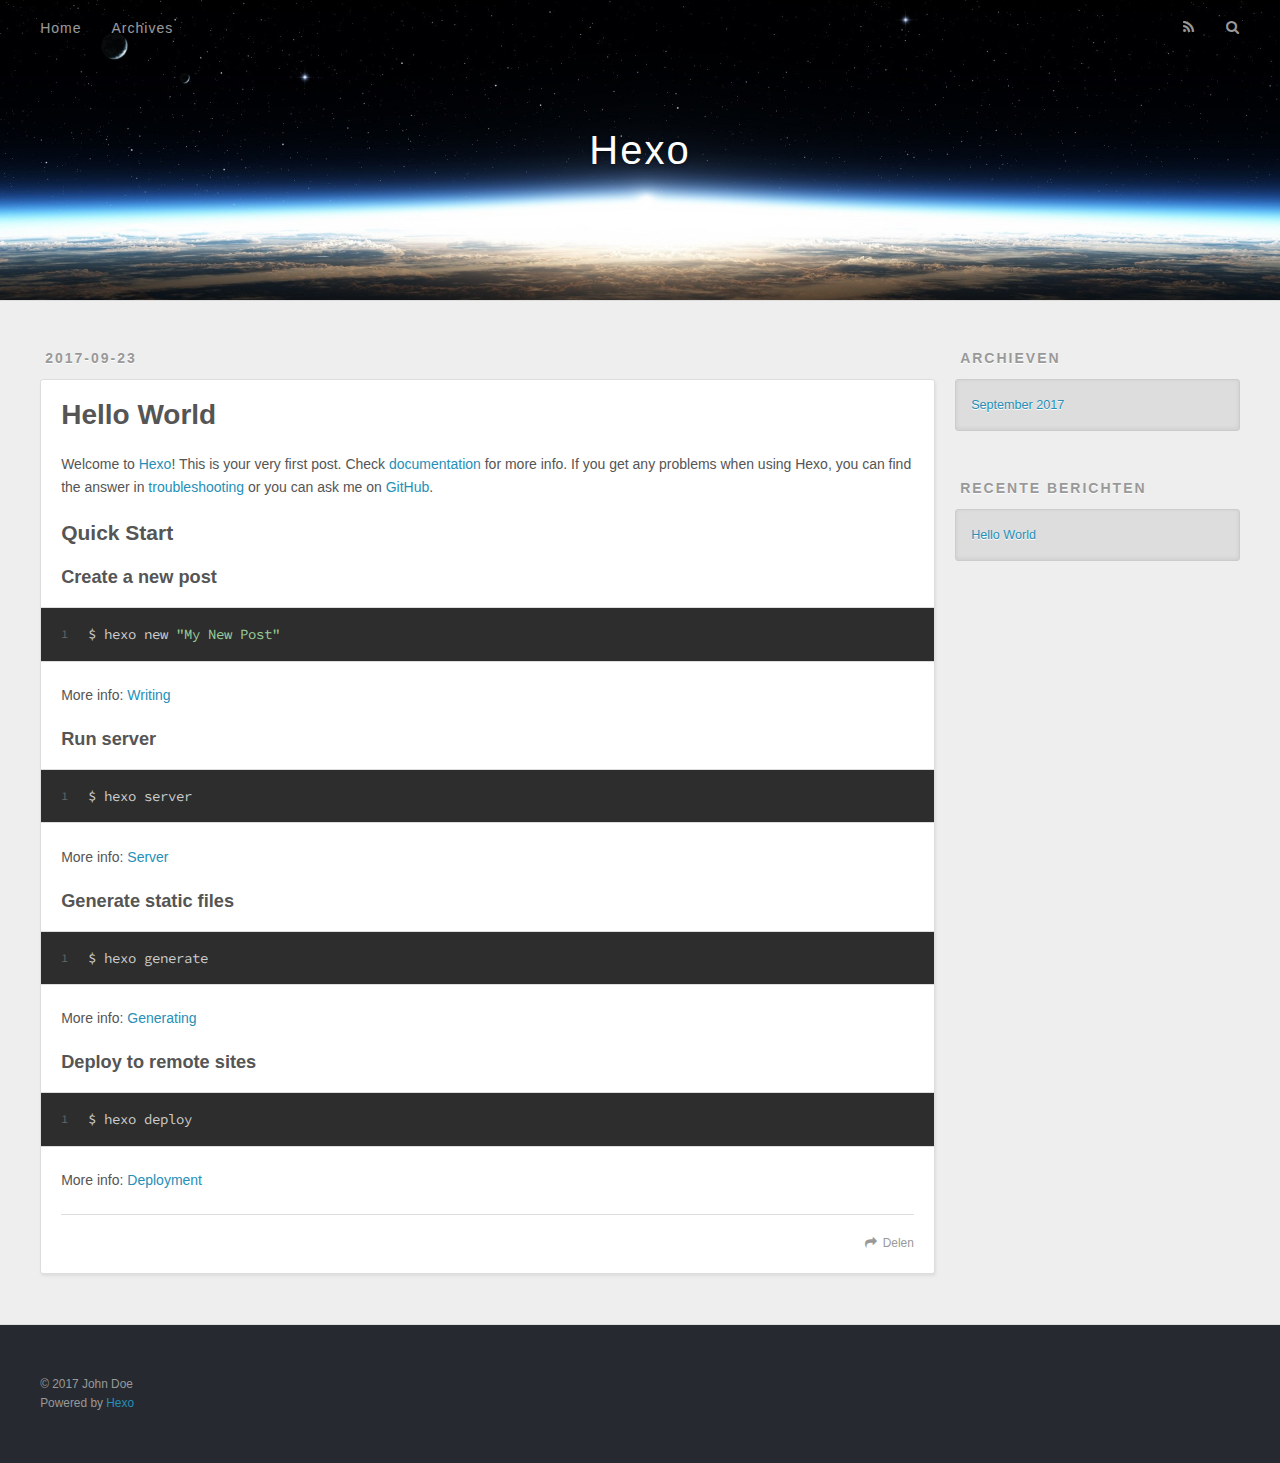
==== index.html @ 685e12c6 "Site updated: 2017-09-23 23:06:30" ====
<!DOCTYPE html>
<html>
<head>
  <meta charset="utf-8">
  
  <title>Hexo</title>
  <meta name="viewport" content="width=device-width, initial-scale=1, maximum-scale=1">
  <meta property="og:type" content="website">
<meta property="og:title" content="Hexo">
<meta property="og:url" content="http://yoursite.com/index.html">
<meta property="og:site_name" content="Hexo">
<meta name="twitter:card" content="summary">
<meta name="twitter:title" content="Hexo">
  
    <link rel="alternate" href="/atom.xml" title="Hexo" type="application/atom+xml">
  
  
    <link rel="icon" href="/favicon.png">
  
  
    <link href="//fonts.googleapis.com/css?family=Source+Code+Pro" rel="stylesheet" type="text/css">
  
  <link rel="stylesheet" href="/css/style.css">
  

</head>

<body>
  <div id="container">
    <div id="wrap">
      <header id="header">
  <div id="banner"></div>
  <div id="header-outer" class="outer">
    <div id="header-title" class="inner">
      <h1 id="logo-wrap">
        <a href="/" id="logo">Hexo</a>
      </h1>
      
    </div>
    <div id="header-inner" class="inner">
      <nav id="main-nav">
        <a id="main-nav-toggle" class="nav-icon"></a>
        
          <a class="main-nav-link" href="/">Home</a>
        
          <a class="main-nav-link" href="/archives">Archives</a>
        
      </nav>
      <nav id="sub-nav">
        
          <a id="nav-rss-link" class="nav-icon" href="/atom.xml" title="RSS Feed"></a>
        
        <a id="nav-search-btn" class="nav-icon" title="Zoeken"></a>
      </nav>
      <div id="search-form-wrap">
        <form action="//google.com/search" method="get" accept-charset="UTF-8" class="search-form"><input type="search" name="q" class="search-form-input" placeholder="Search"><button type="submit" class="search-form-submit">&#xF002;</button><input type="hidden" name="sitesearch" value="http://yoursite.com"></form>
      </div>
    </div>
  </div>
</header>
      <div class="outer">
        <section id="main">
  
    <article id="post-hello-world" class="article article-type-post" itemscope itemprop="blogPost">
  <div class="article-meta">
    <a href="/2017/09/23/hello-world/" class="article-date">
  <time datetime="2017-09-23T14:51:41.169Z" itemprop="datePublished">2017-09-23</time>
</a>
    
  </div>
  <div class="article-inner">
    
    
      <header class="article-header">
        
  
    <h1 itemprop="name">
      <a class="article-title" href="/2017/09/23/hello-world/">Hello World</a>
    </h1>
  

      </header>
    
    <div class="article-entry" itemprop="articleBody">
      
        <p>Welcome to <a href="https://hexo.io/" target="_blank" rel="external">Hexo</a>! This is your very first post. Check <a href="https://hexo.io/docs/" target="_blank" rel="external">documentation</a> for more info. If you get any problems when using Hexo, you can find the answer in <a href="https://hexo.io/docs/troubleshooting.html" target="_blank" rel="external">troubleshooting</a> or you can ask me on <a href="https://github.com/hexojs/hexo/issues" target="_blank" rel="external">GitHub</a>.</p>
<h2 id="Quick-Start"><a href="#Quick-Start" class="headerlink" title="Quick Start"></a>Quick Start</h2><h3 id="Create-a-new-post"><a href="#Create-a-new-post" class="headerlink" title="Create a new post"></a>Create a new post</h3><figure class="highlight bash"><table><tr><td class="gutter"><pre><div class="line">1</div></pre></td><td class="code"><pre><div class="line">$ hexo new <span class="string">"My New Post"</span></div></pre></td></tr></table></figure>
<p>More info: <a href="https://hexo.io/docs/writing.html" target="_blank" rel="external">Writing</a></p>
<h3 id="Run-server"><a href="#Run-server" class="headerlink" title="Run server"></a>Run server</h3><figure class="highlight bash"><table><tr><td class="gutter"><pre><div class="line">1</div></pre></td><td class="code"><pre><div class="line">$ hexo server</div></pre></td></tr></table></figure>
<p>More info: <a href="https://hexo.io/docs/server.html" target="_blank" rel="external">Server</a></p>
<h3 id="Generate-static-files"><a href="#Generate-static-files" class="headerlink" title="Generate static files"></a>Generate static files</h3><figure class="highlight bash"><table><tr><td class="gutter"><pre><div class="line">1</div></pre></td><td class="code"><pre><div class="line">$ hexo generate</div></pre></td></tr></table></figure>
<p>More info: <a href="https://hexo.io/docs/generating.html" target="_blank" rel="external">Generating</a></p>
<h3 id="Deploy-to-remote-sites"><a href="#Deploy-to-remote-sites" class="headerlink" title="Deploy to remote sites"></a>Deploy to remote sites</h3><figure class="highlight bash"><table><tr><td class="gutter"><pre><div class="line">1</div></pre></td><td class="code"><pre><div class="line">$ hexo deploy</div></pre></td></tr></table></figure>
<p>More info: <a href="https://hexo.io/docs/deployment.html" target="_blank" rel="external">Deployment</a></p>

      
    </div>
    <footer class="article-footer">
      <a data-url="http://yoursite.com/2017/09/23/hello-world/" data-id="cj7xfrw6p0000xcul0gutbur2" class="article-share-link">Delen</a>
      
      
    </footer>
  </div>
  
</article>


  

</section>
        
          <aside id="sidebar">
  
    

  
    

  
    
  
    
  <div class="widget-wrap">
    <h3 class="widget-title">Archieven</h3>
    <div class="widget">
      <ul class="archive-list"><li class="archive-list-item"><a class="archive-list-link" href="/archives/2017/09/">September 2017</a></li></ul>
    </div>
  </div>


  
    
  <div class="widget-wrap">
    <h3 class="widget-title">Recente berichten</h3>
    <div class="widget">
      <ul>
        
          <li>
            <a href="/2017/09/23/hello-world/">Hello World</a>
          </li>
        
      </ul>
    </div>
  </div>

  
</aside>
        
      </div>
      <footer id="footer">
  
  <div class="outer">
    <div id="footer-info" class="inner">
      &copy; 2017 John Doe<br>
      Powered by <a href="http://hexo.io/" target="_blank">Hexo</a>
    </div>
  </div>
</footer>
    </div>
    <nav id="mobile-nav">
  
    <a href="/" class="mobile-nav-link">Home</a>
  
    <a href="/archives" class="mobile-nav-link">Archives</a>
  
</nav>
    

<script src="//ajax.googleapis.com/ajax/libs/jquery/2.0.3/jquery.min.js"></script>


  <link rel="stylesheet" href="/fancybox/jquery.fancybox.css">
  <script src="/fancybox/jquery.fancybox.pack.js"></script>


<script src="/js/script.js"></script>

  </div>
</body>
</html>
---- css/style.css ----
body {
  width: 100%;
}
body:before,
body:after {
  content: "";
  display: table;
}
body:after {
  clear: both;
}
html,
body,
div,
span,
applet,
object,
iframe,
h1,
h2,
h3,
h4,
h5,
h6,
p,
blockquote,
pre,
a,
abbr,
acronym,
address,
big,
cite,
code,
del,
dfn,
em,
img,
ins,
kbd,
q,
s,
samp,
small,
strike,
strong,
sub,
sup,
tt,
var,
dl,
dt,
dd,
ol,
ul,
li,
fieldset,
form,
label,
legend,
table,
caption,
tbody,
tfoot,
thead,
tr,
th,
td {
  margin: 0;
  padding: 0;
  border: 0;
  outline: 0;
  font-weight: inherit;
  font-style: inherit;
  font-family: inherit;
  font-size: 100%;
  vertical-align: baseline;
}
body {
  line-height: 1;
  color: #000;
  background: #fff;
}
ol,
ul {
  list-style: none;
}
table {
  border-collapse: separate;
  border-spacing: 0;
  vertical-align: middle;
}
caption,
th,
td {
  text-align: left;
  font-weight: normal;
  vertical-align: middle;
}
a img {
  border: none;
}
input,
button {
  margin: 0;
  padding: 0;
}
input::-moz-focus-inner,
button::-moz-focus-inner {
  border: 0;
  padding: 0;
}
@font-face {
  font-family: FontAwesome;
  font-style: normal;
  font-weight: normal;
  src: url("fonts/fontawesome-webfont.eot?v=#4.0.3");
  src: url("fonts/fontawesome-webfont.eot?#iefix&v=#4.0.3") format("embedded-opentype"), url("fonts/fontawesome-webfont.woff?v=#4.0.3") format("woff"), url("fonts/fontawesome-webfont.ttf?v=#4.0.3") format("truetype"), url("fonts/fontawesome-webfont.svg#fontawesomeregular?v=#4.0.3") format("svg");
}
html,
body,
#container {
  height: 100%;
}
body {
  background: #eee;
  font: 14px "Helvetica Neue", Helvetica, Arial, sans-serif;
  -webkit-text-size-adjust: 100%;
}
.outer {
  max-width: 1220px;
  margin: 0 auto;
  padding: 0 20px;
}
.outer:before,
.outer:after {
  content: "";
  display: table;
}
.outer:after {
  clear: both;
}
.inner {
  display: inline;
  float: left;
  width: 98.33333333333333%;
  margin: 0 0.833333333333333%;
}
.left,
.alignleft {
  float: left;
}
.right,
.alignright {
  float: right;
}
.clear {
  clear: both;
}
#container {
  position: relative;
}
.mobile-nav-on {
  overflow: hidden;
}
#wrap {
  height: 100%;
  width: 100%;
  position: absolute;
  top: 0;
  left: 0;
  -webkit-transition: 0.2s ease-out;
  -moz-transition: 0.2s ease-out;
  -ms-transition: 0.2s ease-out;
  transition: 0.2s ease-out;
  z-index: 1;
  background: #eee;
}
.mobile-nav-on #wrap {
  left: 280px;
}
@media screen and (min-width: 768px) {
  #main {
    display: inline;
    float: left;
    width: 73.33333333333333%;
    margin: 0 0.833333333333333%;
  }
}
.article-date,
.article-category-link,
.archive-year,
.widget-title {
  text-decoration: none;
  text-transform: uppercase;
  letter-spacing: 2px;
  color: #999;
  margin-bottom: 1em;
  margin-left: 5px;
  line-height: 1em;
  text-shadow: 0 1px #fff;
  font-weight: bold;
}
.article-inner,
.archive-article-inner {
  background: #fff;
  -webkit-box-shadow: 1px 2px 3px #ddd;
  box-shadow: 1px 2px 3px #ddd;
  border: 1px solid #ddd;
  border-radius: 3px;
}
.article-entry h1,
.widget h1 {
  font-size: 2em;
}
.article-entry h2,
.widget h2 {
  font-size: 1.5em;
}
.article-entry h3,
.widget h3 {
  font-size: 1.3em;
}
.article-entry h4,
.widget h4 {
  font-size: 1.2em;
}
.article-entry h5,
.widget h5 {
  font-size: 1em;
}
.article-entry h6,
.widget h6 {
  font-size: 1em;
  color: #999;
}
.article-entry hr,
.widget hr {
  border: 1px dashed #ddd;
}
.article-entry strong,
.widget strong {
  font-weight: bold;
}
.article-entry em,
.widget em,
.article-entry cite,
.widget cite {
  font-style: italic;
}
.article-entry sup,
.widget sup,
.article-entry sub,
.widget sub {
  font-size: 0.75em;
  line-height: 0;
  position: relative;
  vertical-align: baseline;
}
.article-entry sup,
.widget sup {
  top: -0.5em;
}
.article-entry sub,
.widget sub {
  bottom: -0.2em;
}
.article-entry small,
.widget small {
  font-size: 0.85em;
}
.article-entry acronym,
.widget acronym,
.article-entry abbr,
.widget abbr {
  border-bottom: 1px dotted;
}
.article-entry ul,
.widget ul,
.article-entry ol,
.widget ol,
.article-entry dl,
.widget dl {
  margin: 0 20px;
  line-height: 1.6em;
}
.article-entry ul ul,
.widget ul ul,
.article-entry ol ul,
.widget ol ul,
.article-entry ul ol,
.widget ul ol,
.article-entry ol ol,
.widget ol ol {
  margin-top: 0;
  margin-bottom: 0;
}
.article-entry ul,
.widget ul {
  list-style: disc;
}
.article-entry ol,
.widget ol {
  list-style: decimal;
}
.article-entry dt,
.widget dt {
  font-weight: bold;
}
#header {
  height: 300px;
  position: relative;
  border-bottom: 1px solid #ddd;
}
#header:before,
#header:after {
  content: "";
  position: absolute;
  left: 0;
  right: 0;
  height: 40px;
}
#header:before {
  top: 0;
  background: -webkit-linear-gradient(rgba(0,0,0,0.2), transparent);
  background: -moz-linear-gradient(rgba(0,0,0,0.2), transparent);
  background: -ms-linear-gradient(rgba(0,0,0,0.2), transparent);
  background: linear-gradient(rgba(0,0,0,0.2), transparent);
}
#header:after {
  bottom: 0;
  background: -webkit-linear-gradient(transparent, rgba(0,0,0,0.2));
  background: -moz-linear-gradient(transparent, rgba(0,0,0,0.2));
  background: -ms-linear-gradient(transparent, rgba(0,0,0,0.2));
  background: linear-gradient(transparent, rgba(0,0,0,0.2));
}
#header-outer {
  height: 100%;
  position: relative;
}
#header-inner {
  position: relative;
  overflow: hidden;
}
#banner {
  position: absolute;
  top: 0;
  left: 0;
  width: 100%;
  height: 100%;
  background: url("images/banner.jpg") center #000;
  -webkit-background-size: cover;
  -moz-background-size: cover;
  background-size: cover;
  z-index: -1;
}
#header-title {
  text-align: center;
  height: 40px;
  position: absolute;
  top: 50%;
  left: 0;
  margin-top: -20px;
}
#logo,
#subtitle {
  text-decoration: none;
  color: #fff;
  font-weight: 300;
  text-shadow: 0 1px 4px rgba(0,0,0,0.3);
}
#logo {
  font-size: 40px;
  line-height: 40px;
  letter-spacing: 2px;
}
#subtitle {
  font-size: 16px;
  line-height: 16px;
  letter-spacing: 1px;
}
#subtitle-wrap {
  margin-top: 16px;
}
#main-nav {
  float: left;
  margin-left: -15px;
}
.nav-icon,
.main-nav-link {
  float: left;
  color: #fff;
  opacity: 0.6;
  text-decoration: none;
  text-shadow: 0 1px rgba(0,0,0,0.2);
  -webkit-transition: opacity 0.2s;
  -moz-transition: opacity 0.2s;
  -ms-transition: opacity 0.2s;
  transition: opacity 0.2s;
  display: block;
  padding: 20px 15px;
}
.nav-icon:hover,
.main-nav-link:hover {
  opacity: 1;
}
.nav-icon {
  font-family: FontAwesome;
  text-align: center;
  font-size: 14px;
  width: 14px;
  height: 14px;
  padding: 20px 15px;
  position: relative;
  cursor: pointer;
}
.main-nav-link {
  font-weight: 300;
  letter-spacing: 1px;
}
@media screen and (max-width: 479px) {
  .main-nav-link {
    display: none;
  }
}
#main-nav-toggle {
  display: none;
}
#main-nav-toggle:before {
  content: "\f0c9";
}
@media screen and (max-width: 479px) {
  #main-nav-toggle {
    display: block;
  }
}
#sub-nav {
  float: right;
  margin-right: -15px;
}
#nav-rss-link:before {
  content: "\f09e";
}
#nav-search-btn:before {
  content: "\f002";
}
#search-form-wrap {
  position: absolute;
  top: 15px;
  width: 150px;
  height: 30px;
  right: -150px;
  opacity: 0;
  -webkit-transition: 0.2s ease-out;
  -moz-transition: 0.2s ease-out;
  -ms-transition: 0.2s ease-out;
  transition: 0.2s ease-out;
}
#search-form-wrap.on {
  opacity: 1;
  right: 0;
}
@media screen and (max-width: 479px) {
  #search-form-wrap {
    width: 100%;
    right: -100%;
  }
}
.search-form {
  position: absolute;
  top: 0;
  left: 0;
  right: 0;
  background: #fff;
  padding: 5px 15px;
  border-radius: 15px;
  -webkit-box-shadow: 0 0 10px rgba(0,0,0,0.3);
  box-shadow: 0 0 10px rgba(0,0,0,0.3);
}
.search-form-input {
  border: none;
  background: none;
  color: #555;
  width: 100%;
  font: 13px "Helvetica Neue", Helvetica, Arial, sans-serif;
  outline: none;
}
.search-form-input::-webkit-search-results-decoration,
.search-form-input::-webkit-search-cancel-button {
  -webkit-appearance: none;
}
.search-form-submit {
  position: absolute;
  top: 50%;
  right: 10px;
  margin-top: -7px;
  font: 13px FontAwesome;
  border: none;
  background: none;
  color: #bbb;
  cursor: pointer;
}
.search-form-submit:hover,
.search-form-submit:focus {
  color: #777;
}
.article {
  margin: 50px 0;
}
.article-inner {
  overflow: hidden;
}
.article-meta:before,
.article-meta:after {
  content: "";
  display: table;
}
.article-meta:after {
  clear: both;
}
.article-date {
  float: left;
}
.article-category {
  float: left;
  line-height: 1em;
  color: #ccc;
  text-shadow: 0 1px #fff;
  margin-left: 8px;
}
.article-category:before {
  content: "\2022";
}
.article-category-link {
  margin: 0 12px 1em;
}
.article-header {
  padding: 20px 20px 0;
}
.article-title {
  text-decoration: none;
  font-size: 2em;
  font-weight: bold;
  color: #555;
  line-height: 1.1em;
  -webkit-transition: color 0.2s;
  -moz-transition: color 0.2s;
  -ms-transition: color 0.2s;
  transition: color 0.2s;
}
a.article-title:hover {
  color: #258fb8;
}
.article-entry {
  color: #555;
  padding: 0 20px;
}
.article-entry:before,
.article-entry:after {
  content: "";
  display: table;
}
.article-entry:after {
  clear: both;
}
.article-entry p,
.article-entry table {
  line-height: 1.6em;
  margin: 1.6em 0;
}
.article-entry h1,
.article-entry h2,
.article-entry h3,
.article-entry h4,
.article-entry h5,
.article-entry h6 {
  font-weight: bold;
}
.article-entry h1,
.article-entry h2,
.article-entry h3,
.article-entry h4,
.article-entry h5,
.article-entry h6 {
  line-height: 1.1em;
  margin: 1.1em 0;
}
.article-entry a {
  color: #258fb8;
  text-decoration: none;
}
.article-entry a:hover {
  text-decoration: underline;
}
.article-entry ul,
.article-entry ol,
.article-entry dl {
  margin-top: 1.6em;
  margin-bottom: 1.6em;
}
.article-entry img,
.article-entry video {
  max-width: 100%;
  height: auto;
  display: block;
  margin: auto;
}
.article-entry iframe {
  border: none;
}
.article-entry table {
  width: 100%;
  border-collapse: collapse;
  border-spacing: 0;
}
.article-entry th {
  font-weight: bold;
  border-bottom: 3px solid #ddd;
  padding-bottom: 0.5em;
}
.article-entry td {
  border-bottom: 1px solid #ddd;
  padding: 10px 0;
}
.article-entry blockquote {
  font-family: Georgia, "Times New Roman", serif;
  font-size: 1.4em;
  margin: 1.6em 20px;
  text-align: center;
}
.article-entry blockquote footer {
  font-size: 14px;
  margin: 1.6em 0;
  font-family: "Helvetica Neue", Helvetica, Arial, sans-serif;
}
.article-entry blockquote footer cite:before {
  content: "—";
  padding: 0 0.5em;
}
.article-entry .pullquote {
  text-align: left;
  width: 45%;
  margin: 0;
}
.article-entry .pullquote.left {
  margin-left: 0.5em;
  margin-right: 1em;
}
.article-entry .pullquote.right {
  margin-right: 0.5em;
  margin-left: 1em;
}
.article-entry .caption {
  color: #999;
  display: block;
  font-size: 0.9em;
  margin-top: 0.5em;
  position: relative;
  text-align: center;
}
.article-entry .video-container {
  position: relative;
  padding-top: 56.25%;
  height: 0;
  overflow: hidden;
}
.article-entry .video-container iframe,
.article-entry .video-container object,
.article-entry .video-container embed {
  position: absolute;
  top: 0;
  left: 0;
  width: 100%;
  height: 100%;
  margin-top: 0;
}
.article-more-link a {
  display: inline-block;
  line-height: 1em;
  padding: 6px 15px;
  border-radius: 15px;
  background: #eee;
  color: #999;
  text-shadow: 0 1px #fff;
  text-decoration: none;
}
.article-more-link a:hover {
  background: #258fb8;
  color: #fff;
  text-decoration: none;
  text-shadow: 0 1px #1e7293;
}
.article-footer {
  font-size: 0.85em;
  line-height: 1.6em;
  border-top: 1px solid #ddd;
  padding-top: 1.6em;
  margin: 0 20px 20px;
}
.article-footer:before,
.article-footer:after {
  content: "";
  display: table;
}
.article-footer:after {
  clear: both;
}
.article-footer a {
  color: #999;
  text-decoration: none;
}
.article-footer a:hover {
  color: #555;
}
.article-tag-list-item {
  float: left;
  margin-right: 10px;
}
.article-tag-list-link:before {
  content: "#";
}
.article-comment-link {
  float: right;
}
.article-comment-link:before {
  content: "\f075";
  font-family: FontAwesome;
  padding-right: 8px;
}
.article-share-link {
  cursor: pointer;
  float: right;
  margin-left: 20px;
}
.article-share-link:before {
  content: "\f064";
  font-family: FontAwesome;
  padding-right: 6px;
}
#article-nav {
  position: relative;
}
#article-nav:before,
#article-nav:after {
  content: "";
  display: table;
}
#article-nav:after {
  clear: both;
}
@media screen and (min-width: 768px) {
  #article-nav {
    margin: 50px 0;
  }
  #article-nav:before {
    width: 8px;
    height: 8px;
    position: absolute;
    top: 50%;
    left: 50%;
    margin-top: -4px;
    margin-left: -4px;
    content: "";
    border-radius: 50%;
    background: #ddd;
    -webkit-box-shadow: 0 1px 2px #fff;
    box-shadow: 0 1px 2px #fff;
  }
}
.article-nav-link-wrap {
  text-decoration: none;
  text-shadow: 0 1px #fff;
  color: #999;
  -webkit-box-sizing: border-box;
  -moz-box-sizing: border-box;
  box-sizing: border-box;
  margin-top: 50px;
  text-align: center;
  display: block;
}
.article-nav-link-wrap:hover {
  color: #555;
}
@media screen and (min-width: 768px) {
  .article-nav-link-wrap {
    width: 50%;
    margin-top: 0;
  }
}
@media screen and (min-width: 768px) {
  #article-nav-newer {
    float: left;
    text-align: right;
    padding-right: 20px;
  }
}
@media screen and (min-width: 768px) {
  #article-nav-older {
    float: right;
    text-align: left;
    padding-left: 20px;
  }
}
.article-nav-caption {
  text-transform: uppercase;
  letter-spacing: 2px;
  color: #ddd;
  line-height: 1em;
  font-weight: bold;
}
#article-nav-newer .article-nav-caption {
  margin-right: -2px;
}
.article-nav-title {
  font-size: 0.85em;
  line-height: 1.6em;
  margin-top: 0.5em;
}
.article-share-box {
  position: absolute;
  display: none;
  background: #fff;
  -webkit-box-shadow: 1px 2px 10px rgba(0,0,0,0.2);
  box-shadow: 1px 2px 10px rgba(0,0,0,0.2);
  border-radius: 3px;
  margin-left: -145px;
  overflow: hidden;
  z-index: 1;
}
.article-share-box.on {
  display: block;
}
.article-share-input {
  width: 100%;
  background: none;
  -webkit-box-sizing: border-box;
  -moz-box-sizing: border-box;
  box-sizing: border-box;
  font: 14px "Helvetica Neue", Helvetica, Arial, sans-serif;
  padding: 0 15px;
  color: #555;
  outline: none;
  border: 1px solid #ddd;
  border-radius: 3px 3px 0 0;
  height: 36px;
  line-height: 36px;
}
.article-share-links {
  background: #eee;
}
.article-share-links:before,
.article-share-links:after {
  content: "";
  display: table;
}
.article-share-links:after {
  clear: both;
}
.article-share-twitter,
.article-share-facebook,
.article-share-pinterest,
.article-share-google {
  width: 50px;
  height: 36px;
  display: block;
  float: left;
  position: relative;
  color: #999;
  text-shadow: 0 1px #fff;
}
.article-share-twitter:before,
.article-share-facebook:before,
.article-share-pinterest:before,
.article-share-google:before {
  font-size: 20px;
  font-family: FontAwesome;
  width: 20px;
  height: 20px;
  position: absolute;
  top: 50%;
  left: 50%;
  margin-top: -10px;
  margin-left: -10px;
  text-align: center;
}
.article-share-twitter:hover,
.article-share-facebook:hover,
.article-share-pinterest:hover,
.article-share-google:hover {
  color: #fff;
}
.article-share-twitter:before {
  content: "\f099";
}
.article-share-twitter:hover {
  background: #00aced;
  text-shadow: 0 1px #008abe;
}
.article-share-facebook:before {
  content: "\f09a";
}
.article-share-facebook:hover {
  background: #3b5998;
  text-shadow: 0 1px #2f477a;
}
.article-share-pinterest:before {
  content: "\f0d2";
}
.article-share-pinterest:hover {
  background: #cb2027;
  text-shadow: 0 1px #a21a1f;
}
.article-share-google:before {
  content: "\f0d5";
}
.article-share-google:hover {
  background: #dd4b39;
  text-shadow: 0 1px #be3221;
}
.article-gallery {
  background: #000;
  position: relative;
}
.article-gallery-photos {
  position: relative;
  overflow: hidden;
}
.article-gallery-img {
  display: none;
  max-width: 100%;
}
.article-gallery-img:first-child {
  display: block;
}
.article-gallery-img.loaded {
  position: absolute;
  display: block;
}
.article-gallery-img img {
  display: block;
  max-width: 100%;
  margin: 0 auto;
}
#comments {
  background: #fff;
  -webkit-box-shadow: 1px 2px 3px #ddd;
  box-shadow: 1px 2px 3px #ddd;
  padding: 20px;
  border: 1px solid #ddd;
  border-radius: 3px;
  margin: 50px 0;
}
#comments a {
  color: #258fb8;
}
.archives-wrap {
  margin: 50px 0;
}
.archives:before,
.archives:after {
  content: "";
  display: table;
}
.archives:after {
  clear: both;
}
.archive-year-wrap {
  margin-bottom: 1em;
}
.archives {
  -webkit-column-gap: 10px;
  -moz-column-gap: 10px;
  column-gap: 10px;
}
@media screen and (min-width: 480px) and (max-width: 767px) {
  .archives {
    -webkit-column-count: 2;
    -moz-column-count: 2;
    column-count: 2;
  }
}
@media screen and (min-width: 768px) {
  .archives {
    -webkit-column-count: 3;
    -moz-column-count: 3;
    column-count: 3;
  }
}
.archive-article {
  -webkit-column-break-inside: avoid;
  page-break-inside: avoid;
  overflow: hidden;
  break-inside: avoid-column;
}
.archive-article-inner {
  padding: 10px;
  margin-bottom: 15px;
}
.archive-article-title {
  text-decoration: none;
  font-weight: bold;
  color: #555;
  -webkit-transition: color 0.2s;
  -moz-transition: color 0.2s;
  -ms-transition: color 0.2s;
  transition: color 0.2s;
  line-height: 1.6em;
}
.archive-article-title:hover {
  color: #258fb8;
}
.archive-article-footer {
  margin-top: 1em;
}
.archive-article-date {
  color: #999;
  text-decoration: none;
  font-size: 0.85em;
  line-height: 1em;
  margin-bottom: 0.5em;
  display: block;
}
#page-nav {
  margin: 50px auto;
  background: #fff;
  -webkit-box-shadow: 1px 2px 3px #ddd;
  box-shadow: 1px 2px 3px #ddd;
  border: 1px solid #ddd;
  border-radius: 3px;
  text-align: center;
  color: #999;
  overflow: hidden;
}
#page-nav:before,
#page-nav:after {
  content: "";
  display: table;
}
#page-nav:after {
  clear: both;
}
#page-nav a,
#page-nav span {
  padding: 10px 20px;
  line-height: 1;
  height: 2ex;
}
#page-nav a {
  color: #999;
  text-decoration: none;
}
#page-nav a:hover {
  background: #999;
  color: #fff;
}
#page-nav .prev {
  float: left;
}
#page-nav .next {
  float: right;
}
#page-nav .page-number {
  display: inline-block;
}
@media screen and (max-width: 479px) {
  #page-nav .page-number {
    display: none;
  }
}
#page-nav .current {
  color: #555;
  font-weight: bold;
}
#page-nav .space {
  color: #ddd;
}
#footer {
  background: #262a30;
  padding: 50px 0;
  border-top: 1px solid #ddd;
  color: #999;
}
#footer a {
  color: #258fb8;
  text-decoration: none;
}
#footer a:hover {
  text-decoration: underline;
}
#footer-info {
  line-height: 1.6em;
  font-size: 0.85em;
}
.article-entry pre,
.article-entry .highlight {
  background: #2d2d2d;
  margin: 0 -20px;
  padding: 15px 20px;
  border-style: solid;
  border-color: #ddd;
  border-width: 1px 0;
  overflow: auto;
  color: #ccc;
  line-height: 22.400000000000002px;
}
.article-entry .highlight .gutter pre,
.article-entry .gist .gist-file .gist-data .line-numbers {
  color: #666;
  font-size: 0.85em;
}
.article-entry pre,
.article-entry code {
  font-family: "Source Code Pro", Consolas, Monaco, Menlo, Consolas, monospace;
}
.article-entry code {
  background: #eee;
  text-shadow: 0 1px #fff;
  padding: 0 0.3em;
}
.article-entry pre code {
  background: none;
  text-shadow: none;
  padding: 0;
}
.article-entry .highlight pre {
  border: none;
  margin: 0;
  padding: 0;
}
.article-entry .highlight table {
  margin: 0;
  width: auto;
}
.article-entry .highlight td {
  border: none;
  padding: 0;
}
.article-entry .highlight figcaption {
  font-size: 0.85em;
  color: #999;
  line-height: 1em;
  margin-bottom: 1em;
}
.article-entry .highlight figcaption:before,
.article-entry .highlight figcaption:after {
  content: "";
  display: table;
}
.article-entry .highlight figcaption:after {
  clear: both;
}
.article-entry .highlight figcaption a {
  float: right;
}
.article-entry .highlight .gutter pre {
  text-align: right;
  padding-right: 20px;
}
.article-entry .highlight .line {
  height: 22.400000000000002px;
}
.article-entry .highlight .line.marked {
  background: #515151;
}
.article-entry .gist {
  margin: 0 -20px;
  border-style: solid;
  border-color: #ddd;
  border-width: 1px 0;
  background: #2d2d2d;
  padding: 15px 20px 15px 0;
}
.article-entry .gist .gist-file {
  border: none;
  font-family: "Source Code Pro", Consolas, Monaco, Menlo, Consolas, monospace;
  margin: 0;
}
.article-entry .gist .gist-file .gist-data {
  background: none;
  border: none;
}
.article-entry .gist .gist-file .gist-data .line-numbers {
  background: none;
  border: none;
  padding: 0 20px 0 0;
}
.article-entry .gist .gist-file .gist-data .line-data {
  padding: 0 !important;
}
.article-entry .gist .gist-file .highlight {
  margin: 0;
  padding: 0;
  border: none;
}
.article-entry .gist .gist-file .gist-meta {
  background: #2d2d2d;
  color: #999;
  font: 0.85em "Helvetica Neue", Helvetica, Arial, sans-serif;
  text-shadow: 0 0;
  padding: 0;
  margin-top: 1em;
  margin-left: 20px;
}
.article-entry .gist .gist-file .gist-meta a {
  color: #258fb8;
  font-weight: normal;
}
.article-entry .gist .gist-file .gist-meta a:hover {
  text-decoration: underline;
}
pre .comment,
pre .title {
  color: #999;
}
pre .variable,
pre .attribute,
pre .tag,
pre .regexp,
pre .ruby .constant,
pre .xml .tag .title,
pre .xml .pi,
pre .xml .doctype,
pre .html .doctype,
pre .css .id,
pre .css .class,
pre .css .pseudo {
  color: #f2777a;
}
pre .number,
pre .preprocessor,
pre .built_in,
pre .literal,
pre .params,
pre .constant {
  color: #f99157;
}
pre .class,
pre .ruby .class .title,
pre .css .rules .attribute {
  color: #9c9;
}
pre .string,
pre .value,
pre .inheritance,
pre .header,
pre .ruby .symbol,
pre .xml .cdata {
  color: #9c9;
}
pre .css .hexcolor {
  color: #6cc;
}
pre .function,
pre .python .decorator,
pre .python .title,
pre .ruby .function .title,
pre .ruby .title .keyword,
pre .perl .sub,
pre .javascript .title,
pre .coffeescript .title {
  color: #69c;
}
pre .keyword,
pre .javascript .function {
  color: #c9c;
}
@media screen and (max-width: 479px) {
  #mobile-nav {
    position: absolute;
    top: 0;
    left: 0;
    width: 280px;
    height: 100%;
    background: #191919;
    border-right: 1px solid #fff;
  }
}
@media screen and (max-width: 479px) {
  .mobile-nav-link {
    display: block;
    color: #999;
    text-decoration: none;
    padding: 15px 20px;
    font-weight: bold;
  }
  .mobile-nav-link:hover {
    color: #fff;
  }
}
@media screen and (min-width: 768px) {
  #sidebar {
    display: inline;
    float: left;
    width: 23.333333333333332%;
    margin: 0 0.833333333333333%;
  }
}
.widget-wrap {
  margin: 50px 0;
}
.widget {
  color: #777;
  text-shadow: 0 1px #fff;
  background: #ddd;
  -webkit-box-shadow: 0 -1px 4px #ccc inset;
  box-shadow: 0 -1px 4px #ccc inset;
  border: 1px solid #ccc;
  padding: 15px;
  border-radius: 3px;
}
.widget a {
  color: #258fb8;
  text-decoration: none;
}
.widget a:hover {
  text-decoration: underline;
}
.widget ul ul,
.widget ol ul,
.widget dl ul,
.widget ul ol,
.widget ol ol,
.widget dl ol,
.widget ul dl,
.widget ol dl,
.widget dl dl {
  margin-left: 15px;
  list-style: disc;
}
.widget {
  line-height: 1.6em;
  word-wrap: break-word;
  font-size: 0.9em;
}
.widget ul,
.widget ol {
  list-style: none;
  margin: 0;
}
.widget ul ul,
.widget ol ul,
.widget ul ol,
.widget ol ol {
  margin: 0 20px;
}
.widget ul ul,
.widget ol ul {
  list-style: disc;
}
.widget ul ol,
.widget ol ol {
  list-style: decimal;
}
.category-list-count,
.tag-list-count,
.archive-list-count {
  padding-left: 5px;
  color: #999;
  font-size: 0.85em;
}
.category-list-count:before,
.tag-list-count:before,
.archive-list-count:before {
  content: "(";
}
.category-list-count:after,
.tag-list-count:after,
.archive-list-count:after {
  content: ")";
}
.tagcloud a {
  margin-right: 5px;
  display: inline-block;
}
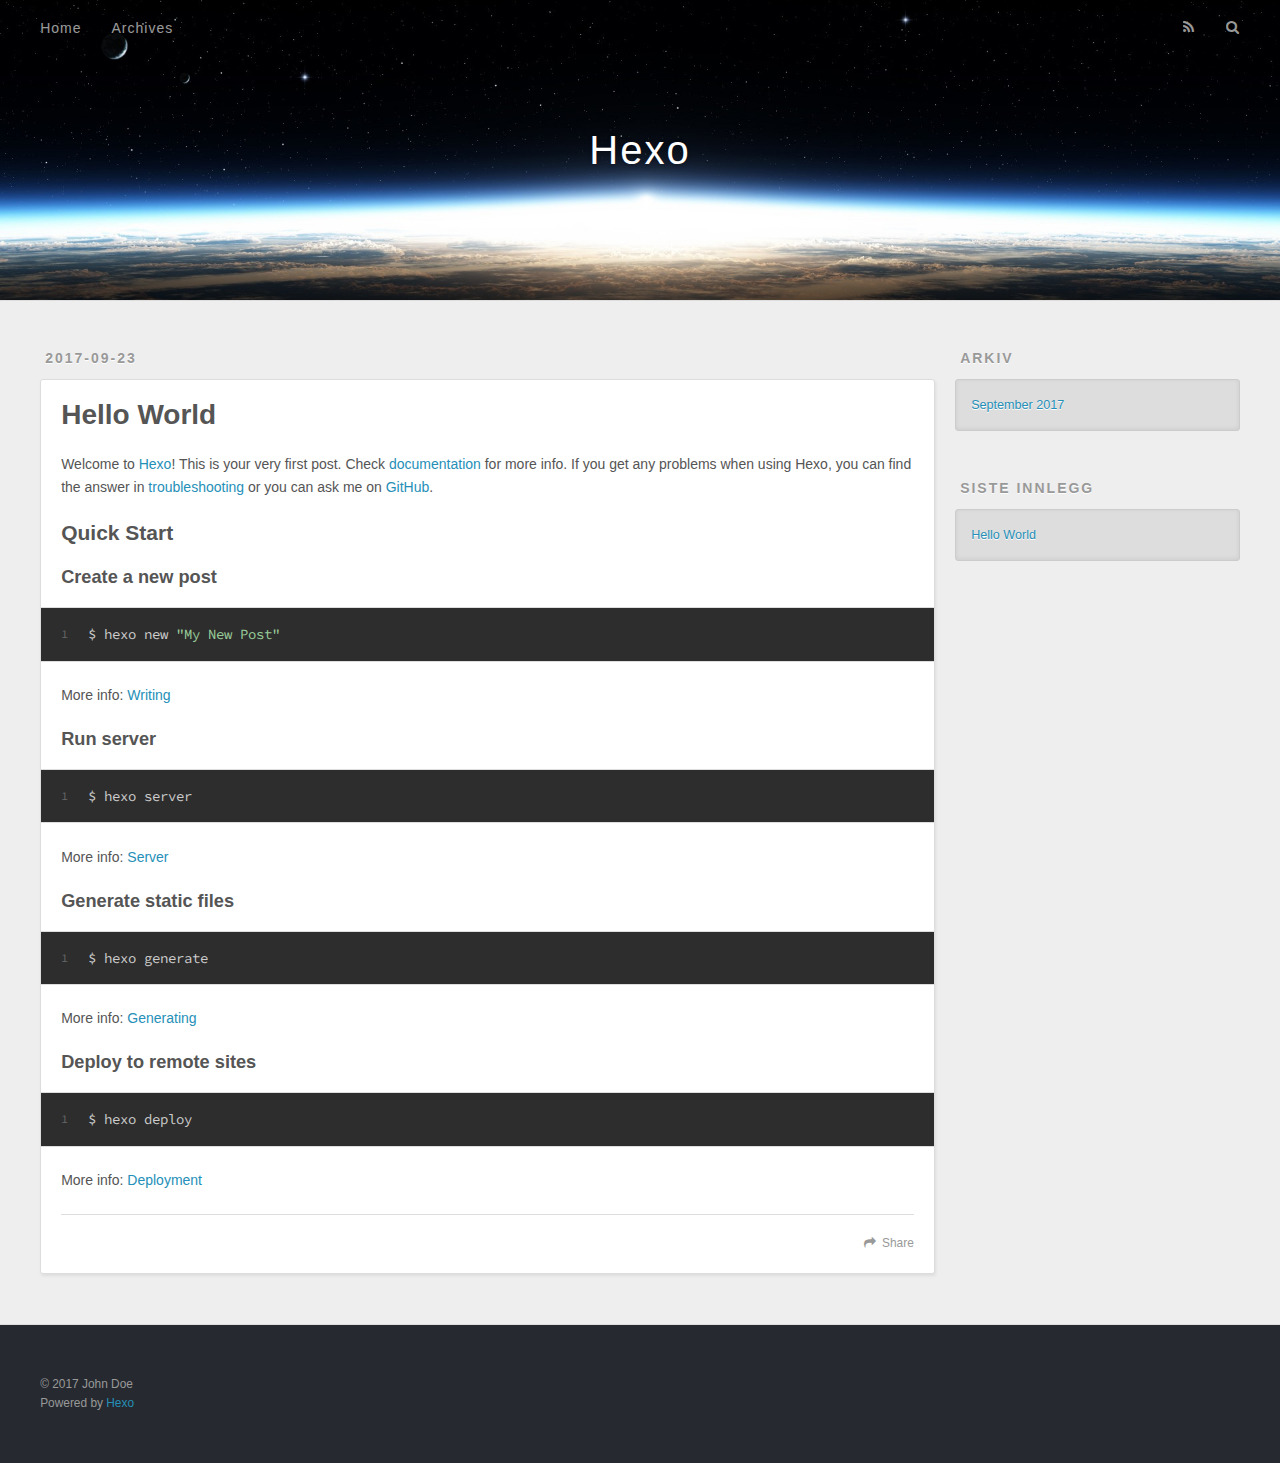
==== commit e5dce722: "Site updated: 2017-09-23 23:08:58" ====
--- a/index.html
+++ b/index.html
@@ -50,7 +50,7 @@
         
           <a id="nav-rss-link" class="nav-icon" href="/atom.xml" title="RSS Feed"></a>
         
-        <a id="nav-search-btn" class="nav-icon" title="Zoeken"></a>
+        <a id="nav-search-btn" class="nav-icon" title="Søk"></a>
       </nav>
       <div id="search-form-wrap">
         <form action="//google.com/search" method="get" accept-charset="UTF-8" class="search-form"><input type="search" name="q" class="search-form-input" placeholder="Search"><button type="submit" class="search-form-submit">&#xF002;</button><input type="hidden" name="sitesearch" value="http://yoursite.com"></form>
@@ -96,7 +96,7 @@
       
     </div>
     <footer class="article-footer">
-      <a data-url="http://yoursite.com/2017/09/23/hello-world/" data-id="cj7xfrw6p0000xcul0gutbur2" class="article-share-link">Delen</a>
+      <a data-url="http://yoursite.com/2017/09/23/hello-world/" data-id="cj7xfrw6p0000xcul0gutbur2" class="article-share-link">Share</a>
       
       
     </footer>
@@ -121,7 +121,7 @@
   
     
   <div class="widget-wrap">
-    <h3 class="widget-title">Archieven</h3>
+    <h3 class="widget-title">Arkiv</h3>
     <div class="widget">
       <ul class="archive-list"><li class="archive-list-item"><a class="archive-list-link" href="/archives/2017/09/">September 2017</a></li></ul>
     </div>
@@ -131,7 +131,7 @@
   
     
   <div class="widget-wrap">
-    <h3 class="widget-title">Recente berichten</h3>
+    <h3 class="widget-title">Siste innlegg</h3>
     <div class="widget">
       <ul>
         
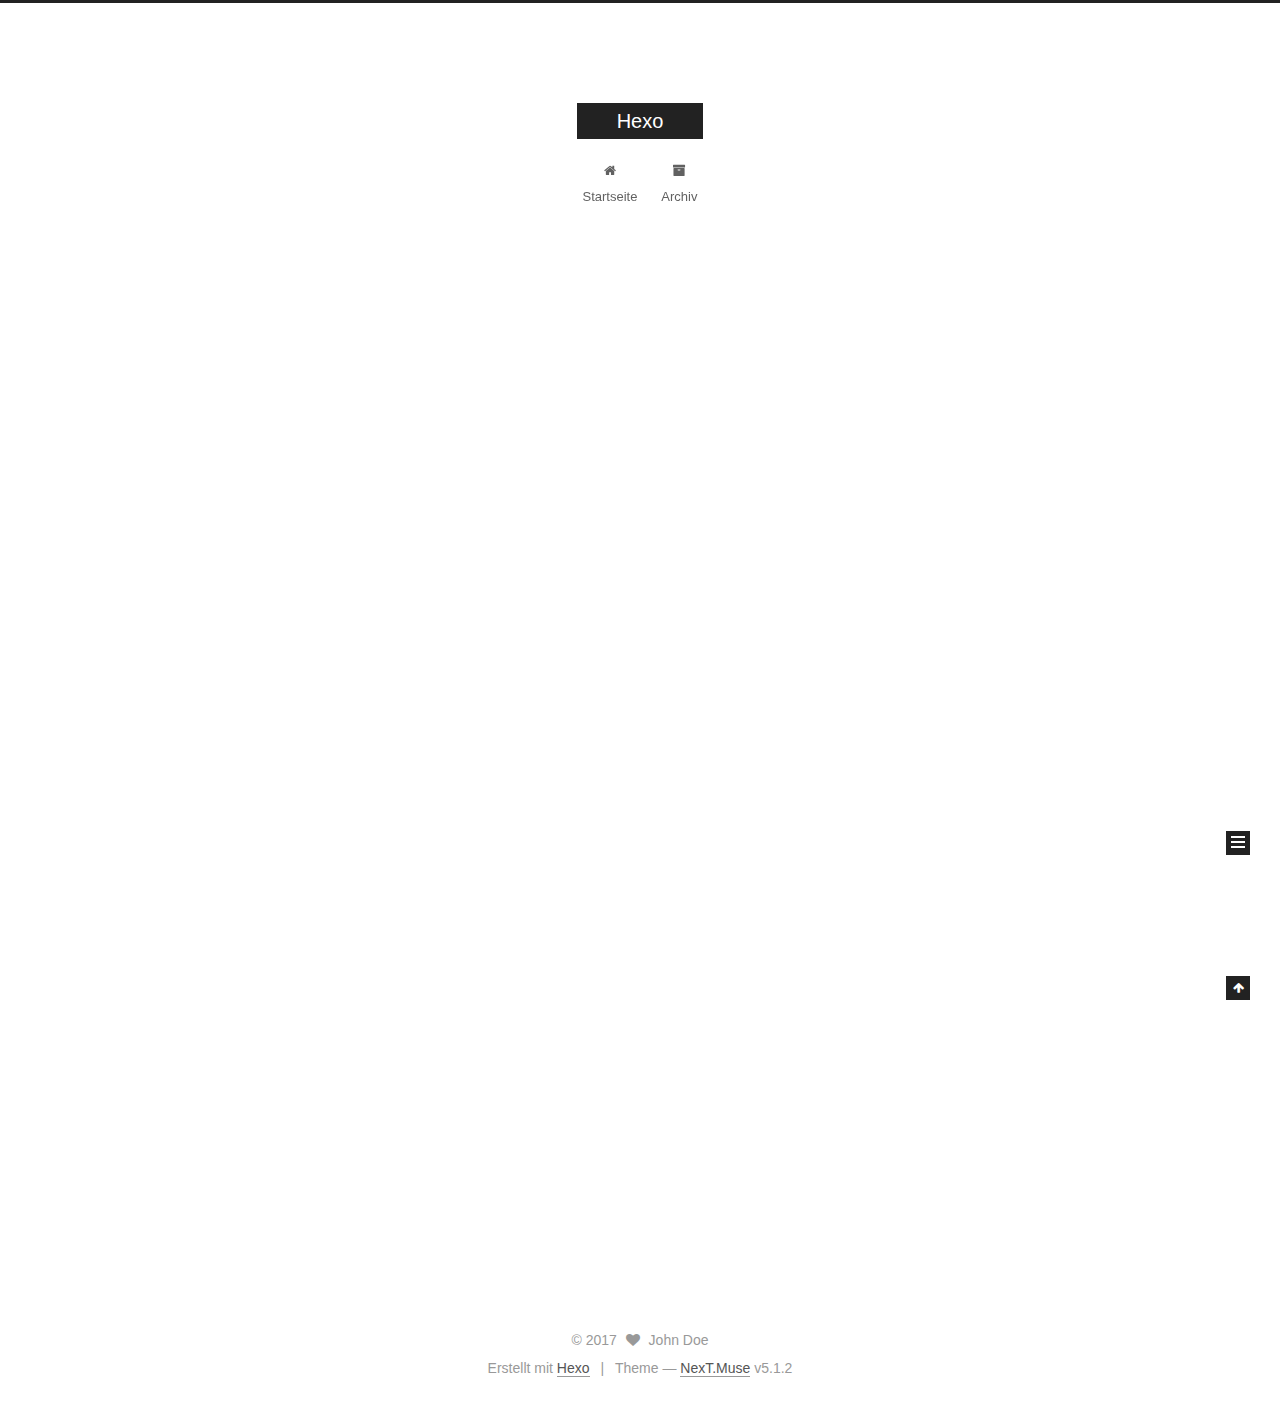
==== commit 02363a7a: "Site updated: 2017-09-23 23:14:14" ====
--- a/index.html
+++ b/index.html
@@ -1,89 +1,295 @@
 <!DOCTYPE html>
-<html>
+
+
+
+  
+
+
+<html class="theme-next muse use-motion" lang="">
 <head>
-  <meta charset="utf-8">
-  
-  <title>Hexo</title>
-  <meta name="viewport" content="width=device-width, initial-scale=1, maximum-scale=1">
-  <meta property="og:type" content="website">
+  <meta charset="UTF-8"/>
+<meta http-equiv="X-UA-Compatible" content="IE=edge" />
+<meta name="viewport" content="width=device-width, initial-scale=1, maximum-scale=1"/>
+<meta name="theme-color" content="#222">
+
+
+
+
+
+
+
+
+
+<meta http-equiv="Cache-Control" content="no-transform" />
+<meta http-equiv="Cache-Control" content="no-siteapp" />
+
+
+
+
+
+
+
+
+
+
+
+
+
+
+
+
+  
+  
+  <link href="/lib/fancybox/source/jquery.fancybox.css?v=2.1.5" rel="stylesheet" type="text/css" />
+
+
+
+
+
+
+
+<link href="/lib/font-awesome/css/font-awesome.min.css?v=4.6.2" rel="stylesheet" type="text/css" />
+
+<link href="/css/main.css?v=5.1.2" rel="stylesheet" type="text/css" />
+
+
+  <meta name="keywords" content="Hexo, NexT" />
+
+
+
+
+
+
+
+
+  <link rel="shortcut icon" type="image/x-icon" href="/favicon.ico?v=5.1.2" />
+
+
+
+
+
+
+<meta property="og:type" content="website">
 <meta property="og:title" content="Hexo">
 <meta property="og:url" content="http://yoursite.com/index.html">
 <meta property="og:site_name" content="Hexo">
 <meta name="twitter:card" content="summary">
 <meta name="twitter:title" content="Hexo">
-  
-    <link rel="alternate" href="/atom.xml" title="Hexo" type="application/atom+xml">
-  
-  
-    <link rel="icon" href="/favicon.png">
-  
-  
-    <link href="//fonts.googleapis.com/css?family=Source+Code+Pro" rel="stylesheet" type="text/css">
-  
-  <link rel="stylesheet" href="/css/style.css">
-  
+
+
+
+<script type="text/javascript" id="hexo.configurations">
+  var NexT = window.NexT || {};
+  var CONFIG = {
+    root: '/',
+    scheme: 'Muse',
+    version: '5.1.2',
+    sidebar: {"position":"left","display":"post","offset":12,"offset_float":12,"b2t":false,"scrollpercent":false,"onmobile":false},
+    fancybox: true,
+    tabs: true,
+    motion: {"enable":true,"async":false,"transition":{"post_block":"fadeIn","post_header":"slideDownIn","post_body":"slideDownIn","coll_header":"slideLeftIn"}},
+    duoshuo: {
+      userId: '0',
+      author: 'Author'
+    },
+    algolia: {
+      applicationID: '',
+      apiKey: '',
+      indexName: '',
+      hits: {"per_page":10},
+      labels: {"input_placeholder":"Search for Posts","hits_empty":"We didn't find any results for the search: ${query}","hits_stats":"${hits} results found in ${time} ms"}
+    }
+  };
+</script>
+
+
+
+  <link rel="canonical" href="http://yoursite.com/"/>
+
+
+
+
+
+  <title>Hexo</title>
+  
+
+
+
+
+
+
+
 
 </head>
 
-<body>
-  <div id="container">
-    <div id="wrap">
-      <header id="header">
-  <div id="banner"></div>
-  <div id="header-outer" class="outer">
-    <div id="header-title" class="inner">
-      <h1 id="logo-wrap">
-        <a href="/" id="logo">Hexo</a>
-      </h1>
-      
+<body itemscope itemtype="http://schema.org/WebPage" lang="">
+
+  
+  
+    
+  
+
+  <div class="container sidebar-position-left 
+  page-home">
+    <div class="headband"></div>
+
+    <header id="header" class="header" itemscope itemtype="http://schema.org/WPHeader">
+      <div class="header-inner"><div class="site-brand-wrapper">
+  <div class="site-meta ">
+    
+
+    <div class="custom-logo-site-title">
+      <a href="/"  class="brand" rel="start">
+        <span class="logo-line-before"><i></i></span>
+        <span class="site-title">Hexo</span>
+        <span class="logo-line-after"><i></i></span>
+      </a>
     </div>
-    <div id="header-inner" class="inner">
-      <nav id="main-nav">
-        <a id="main-nav-toggle" class="nav-icon"></a>
-        
-          <a class="main-nav-link" href="/">Home</a>
-        
-          <a class="main-nav-link" href="/archives">Archives</a>
-        
-      </nav>
-      <nav id="sub-nav">
-        
-          <a id="nav-rss-link" class="nav-icon" href="/atom.xml" title="RSS Feed"></a>
-        
-        <a id="nav-search-btn" class="nav-icon" title="Søk"></a>
-      </nav>
-      <div id="search-form-wrap">
-        <form action="//google.com/search" method="get" accept-charset="UTF-8" class="search-form"><input type="search" name="q" class="search-form-input" placeholder="Search"><button type="submit" class="search-form-submit">&#xF002;</button><input type="hidden" name="sitesearch" value="http://yoursite.com"></form>
-      </div>
-    </div>
+      
+        <p class="site-subtitle"></p>
+      
   </div>
-</header>
-      <div class="outer">
-        <section id="main">
-  
-    <article id="post-hello-world" class="article article-type-post" itemscope itemprop="blogPost">
-  <div class="article-meta">
-    <a href="/2017/09/23/hello-world/" class="article-date">
-  <time datetime="2017-09-23T14:51:41.169Z" itemprop="datePublished">2017-09-23</time>
-</a>
-    
+
+  <div class="site-nav-toggle">
+    <button>
+      <span class="btn-bar"></span>
+      <span class="btn-bar"></span>
+      <span class="btn-bar"></span>
+    </button>
   </div>
-  <div class="article-inner">
-    
-    
-      <header class="article-header">
-        
-  
-    <h1 itemprop="name">
-      <a class="article-title" href="/2017/09/23/hello-world/">Hello World</a>
-    </h1>
-  
-
+</div>
+
+<nav class="site-nav">
+  
+
+  
+    <ul id="menu" class="menu">
+      
+        
+        <li class="menu-item menu-item-home">
+          <a href="/" rel="section">
+            
+              <i class="menu-item-icon fa fa-fw fa-home"></i> <br />
+            
+            Startseite
+          </a>
+        </li>
+      
+        
+        <li class="menu-item menu-item-archives">
+          <a href="/archives/" rel="section">
+            
+              <i class="menu-item-icon fa fa-fw fa-archive"></i> <br />
+            
+            Archiv
+          </a>
+        </li>
+      
+
+      
+    </ul>
+  
+
+  
+</nav>
+
+
+
+ </div>
+    </header>
+
+    <main id="main" class="main">
+      <div class="main-inner">
+        <div class="content-wrap">
+          <div id="content" class="content">
+            
+  <section id="posts" class="posts-expand">
+    
+      
+
+  
+
+  
+  
+  
+
+  <article class="post post-type-normal" itemscope itemtype="http://schema.org/Article">
+  
+  
+  
+  <div class="post-block">
+    <link itemprop="mainEntityOfPage" href="http://yoursite.com/2017/09/23/hello-world/">
+
+    <span hidden itemprop="author" itemscope itemtype="http://schema.org/Person">
+      <meta itemprop="name" content="John Doe">
+      <meta itemprop="description" content="">
+      <meta itemprop="image" content="/images/avatar.gif">
+    </span>
+
+    <span hidden itemprop="publisher" itemscope itemtype="http://schema.org/Organization">
+      <meta itemprop="name" content="Hexo">
+    </span>
+
+    
+      <header class="post-header">
+
+        
+        
+          <h1 class="post-title" itemprop="name headline">
+                
+                <a class="post-title-link" href="/2017/09/23/hello-world/" itemprop="url">Hello World</a></h1>
+        
+
+        <div class="post-meta">
+          <span class="post-time">
+            
+              <span class="post-meta-item-icon">
+                <i class="fa fa-calendar-o"></i>
+              </span>
+              
+                <span class="post-meta-item-text">Veröffentlicht am</span>
+              
+              <time title="Post created" itemprop="dateCreated datePublished" datetime="2017-09-23T22:51:41+08:00">
+                2017-09-23
+              </time>
+            
+
+            
+
+            
+          </span>
+
+          
+
+          
+            
+          
+
+          
+          
+
+          
+
+          
+
+          
+
+        </div>
       </header>
     
-    <div class="article-entry" itemprop="articleBody">
-      
-        <p>Welcome to <a href="https://hexo.io/" target="_blank" rel="external">Hexo</a>! This is your very first post. Check <a href="https://hexo.io/docs/" target="_blank" rel="external">documentation</a> for more info. If you get any problems when using Hexo, you can find the answer in <a href="https://hexo.io/docs/troubleshooting.html" target="_blank" rel="external">troubleshooting</a> or you can ask me on <a href="https://github.com/hexojs/hexo/issues" target="_blank" rel="external">GitHub</a>.</p>
+
+    
+    
+    
+    <div class="post-body" itemprop="articleBody">
+
+      
+      
+
+      
+        
+          
+            <p>Welcome to <a href="https://hexo.io/" target="_blank" rel="external">Hexo</a>! This is your very first post. Check <a href="https://hexo.io/docs/" target="_blank" rel="external">documentation</a> for more info. If you get any problems when using Hexo, you can find the answer in <a href="https://hexo.io/docs/troubleshooting.html" target="_blank" rel="external">troubleshooting</a> or you can ask me on <a href="https://github.com/hexojs/hexo/issues" target="_blank" rel="external">GitHub</a>.</p>
 <h2 id="Quick-Start"><a href="#Quick-Start" class="headerlink" title="Quick Start"></a>Quick Start</h2><h3 id="Create-a-new-post"><a href="#Create-a-new-post" class="headerlink" title="Create a new post"></a>Create a new post</h3><figure class="highlight bash"><table><tr><td class="gutter"><pre><div class="line">1</div></pre></td><td class="code"><pre><div class="line">$ hexo new <span class="string">"My New Post"</span></div></pre></td></tr></table></figure>
 <p>More info: <a href="https://hexo.io/docs/writing.html" target="_blank" rel="external">Writing</a></p>
 <h3 id="Run-server"><a href="#Run-server" class="headerlink" title="Run server"></a>Run server</h3><figure class="highlight bash"><table><tr><td class="gutter"><pre><div class="line">1</div></pre></td><td class="code"><pre><div class="line">$ hexo server</div></pre></td></tr></table></figure>
@@ -93,88 +299,288 @@
 <h3 id="Deploy-to-remote-sites"><a href="#Deploy-to-remote-sites" class="headerlink" title="Deploy to remote sites"></a>Deploy to remote sites</h3><figure class="highlight bash"><table><tr><td class="gutter"><pre><div class="line">1</div></pre></td><td class="code"><pre><div class="line">$ hexo deploy</div></pre></td></tr></table></figure>
 <p>More info: <a href="https://hexo.io/docs/deployment.html" target="_blank" rel="external">Deployment</a></p>
 
+          
+        
       
     </div>
-    <footer class="article-footer">
-      <a data-url="http://yoursite.com/2017/09/23/hello-world/" data-id="cj7xfrw6p0000xcul0gutbur2" class="article-share-link">Share</a>
-      
+    
+    
+    
+
+    
+
+    
+
+    
+
+    <footer class="post-footer">
+      
+
+      
+
+      
+
+      
+      
+        <div class="post-eof"></div>
       
     </footer>
   </div>
   
-</article>
-
-
-  
-
-</section>
-        
-          <aside id="sidebar">
-  
-    
-
-  
-    
-
-  
-    
-  
-    
-  <div class="widget-wrap">
-    <h3 class="widget-title">Arkiv</h3>
-    <div class="widget">
-      <ul class="archive-list"><li class="archive-list-item"><a class="archive-list-link" href="/archives/2017/09/">September 2017</a></li></ul>
+  
+  
+  </article>
+
+
+    
+  </section>
+
+  
+
+
+          </div>
+          
+
+
+          
+
+        </div>
+        
+          
+  
+  <div class="sidebar-toggle">
+    <div class="sidebar-toggle-line-wrap">
+      <span class="sidebar-toggle-line sidebar-toggle-line-first"></span>
+      <span class="sidebar-toggle-line sidebar-toggle-line-middle"></span>
+      <span class="sidebar-toggle-line sidebar-toggle-line-last"></span>
     </div>
   </div>
 
-
-  
-    
-  <div class="widget-wrap">
-    <h3 class="widget-title">Siste innlegg</h3>
-    <div class="widget">
-      <ul>
-        
-          <li>
-            <a href="/2017/09/23/hello-world/">Hello World</a>
-          </li>
-        
-      </ul>
+  <aside id="sidebar" class="sidebar">
+    
+    <div class="sidebar-inner">
+
+      
+
+      
+
+      <section class="site-overview sidebar-panel sidebar-panel-active">
+        <div class="site-author motion-element" itemprop="author" itemscope itemtype="http://schema.org/Person">
+          
+            <p class="site-author-name" itemprop="name">John Doe</p>
+            <p class="site-description motion-element" itemprop="description"></p>
+        </div>
+
+        <nav class="site-state motion-element">
+
+          
+            <div class="site-state-item site-state-posts">
+            
+              <a href="/archives/">
+            
+                <span class="site-state-item-count">1</span>
+                <span class="site-state-item-name">Artikel</span>
+              </a>
+            </div>
+          
+
+          
+
+          
+
+        </nav>
+
+        
+
+        <div class="links-of-author motion-element">
+          
+        </div>
+
+        
+        
+
+        
+        
+
+        
+
+
+      </section>
+
+      
+
+      
+
     </div>
+  </aside>
+
+
+        
+      </div>
+    </main>
+
+    <footer id="footer" class="footer">
+      <div class="footer-inner">
+        <div class="copyright" >
+  
+  &copy; 
+  <span itemprop="copyrightYear">2017</span>
+  <span class="with-love">
+    <i class="fa fa-heart"></i>
+  </span>
+  <span class="author" itemprop="copyrightHolder">John Doe</span>
+
+  
+</div>
+
+
+  <div class="powered-by">Erstellt mit  <a class="theme-link" href="https://hexo.io">Hexo</a></div>
+
+  <span class="post-meta-divider">|</span>
+
+  <div class="theme-info">Theme &mdash; <a class="theme-link" href="https://github.com/iissnan/hexo-theme-next">NexT.Muse</a> v5.1.2</div>
+
+
+        
+
+
+
+
+
+
+
+        
+      </div>
+    </footer>
+
+    
+      <div class="back-to-top">
+        <i class="fa fa-arrow-up"></i>
+        
+      </div>
+    
+
   </div>
 
   
-</aside>
-        
-      </div>
-      <footer id="footer">
-  
-  <div class="outer">
-    <div id="footer-info" class="inner">
-      &copy; 2017 John Doe<br>
-      Powered by <a href="http://hexo.io/" target="_blank">Hexo</a>
-    </div>
-  </div>
-</footer>
-    </div>
-    <nav id="mobile-nav">
-  
-    <a href="/" class="mobile-nav-link">Home</a>
-  
-    <a href="/archives" class="mobile-nav-link">Archives</a>
-  
-</nav>
-    
-
-<script src="//ajax.googleapis.com/ajax/libs/jquery/2.0.3/jquery.min.js"></script>
-
-
-  <link rel="stylesheet" href="/fancybox/jquery.fancybox.css">
-  <script src="/fancybox/jquery.fancybox.pack.js"></script>
-
-
-<script src="/js/script.js"></script>
-
-  </div>
+
+<script type="text/javascript">
+  if (Object.prototype.toString.call(window.Promise) !== '[object Function]') {
+    window.Promise = null;
+  }
+</script>
+
+
+
+
+
+
+
+
+
+  
+
+
+
+
+
+
+
+
+
+
+
+
+  
+  <script type="text/javascript" src="/lib/jquery/index.js?v=2.1.3"></script>
+
+  
+  <script type="text/javascript" src="/lib/fastclick/lib/fastclick.min.js?v=1.0.6"></script>
+
+  
+  <script type="text/javascript" src="/lib/jquery_lazyload/jquery.lazyload.js?v=1.9.7"></script>
+
+  
+  <script type="text/javascript" src="/lib/velocity/velocity.min.js?v=1.2.1"></script>
+
+  
+  <script type="text/javascript" src="/lib/velocity/velocity.ui.min.js?v=1.2.1"></script>
+
+  
+  <script type="text/javascript" src="/lib/fancybox/source/jquery.fancybox.pack.js?v=2.1.5"></script>
+
+
+  
+
+
+  <script type="text/javascript" src="/js/src/utils.js?v=5.1.2"></script>
+
+  <script type="text/javascript" src="/js/src/motion.js?v=5.1.2"></script>
+
+
+
+  
+  
+
+  <script type="text/javascript" src="/js/src/scrollspy.js?v=5.1.2"></script>
+<script type="text/javascript" src="/js/src/post-details.js?v=5.1.2"></script>
+
+
+  
+
+  
+
+
+  <script type="text/javascript" src="/js/src/bootstrap.js?v=5.1.2"></script>
+
+
+
+  
+
+
+  
+
+
+
+
+	
+
+
+
+
+
+  
+
+
+
+
+
+  
+
+
+
+
+
+
+
+
+  
+
+
+
+
+
+  
+
+  
+
+  
+
+  
+
+  
+
+  
+
 </body>
-</html>+</html>
--- a/css/main.css
+++ b/css/main.css
@@ -0,0 +1,2657 @@
+/* normalize.css v3.0.2 | MIT License | git.io/normalize */
+html {
+  font-family: sans-serif; /* 1 */
+  -ms-text-size-adjust: 100%; /* 2 */
+  -webkit-text-size-adjust: 100%; /* 2 */
+}
+body {
+  margin: 0;
+}
+article,
+aside,
+details,
+figcaption,
+figure,
+footer,
+header,
+hgroup,
+main,
+menu,
+nav,
+section,
+summary {
+  display: block;
+}
+audio,
+canvas,
+progress,
+video {
+  display: inline-block; /* 1 */
+  vertical-align: baseline; /* 2 */
+}
+audio:not([controls]) {
+  display: none;
+  height: 0;
+}
+[hidden],
+template {
+  display: none;
+}
+a {
+  background-color: transparent;
+}
+a:active,
+a:hover {
+  outline: 0;
+}
+abbr[title] {
+  border-bottom: 1px dotted;
+}
+b,
+strong {
+  font-weight: bold;
+}
+dfn {
+  font-style: italic;
+}
+h1 {
+  font-size: 2em;
+  margin: 0.67em 0;
+}
+mark {
+  background: #ff0;
+  color: #000;
+}
+small {
+  font-size: 80%;
+}
+sub,
+sup {
+  font-size: 75%;
+  line-height: 0;
+  position: relative;
+  vertical-align: baseline;
+}
+sup {
+  top: -0.5em;
+}
+sub {
+  bottom: -0.25em;
+}
+img {
+  border: 0;
+}
+svg:not(:root) {
+  overflow: hidden;
+}
+figure {
+  margin: 1em 40px;
+}
+hr {
+  -moz-box-sizing: content-box;
+  box-sizing: content-box;
+  height: 0;
+}
+pre {
+  overflow: auto;
+}
+code,
+kbd,
+pre,
+samp {
+  font-family: monospace, monospace;
+  font-size: 1em;
+}
+button,
+input,
+optgroup,
+select,
+textarea {
+  color: inherit; /* 1 */
+  font: inherit; /* 2 */
+  margin: 0; /* 3 */
+}
+button {
+  overflow: visible;
+}
+button,
+select {
+  text-transform: none;
+}
+button,
+html input[type="button"],
+input[type="reset"],
+input[type="submit"] {
+  -webkit-appearance: button; /* 2 */
+  cursor: pointer; /* 3 */
+}
+button[disabled],
+html input[disabled] {
+  cursor: default;
+}
+button::-moz-focus-inner,
+input::-moz-focus-inner {
+  border: 0;
+  padding: 0;
+}
+input {
+  line-height: normal;
+}
+input[type="checkbox"],
+input[type="radio"] {
+  box-sizing: border-box; /* 1 */
+  padding: 0; /* 2 */
+}
+input[type="number"]::-webkit-inner-spin-button,
+input[type="number"]::-webkit-outer-spin-button {
+  height: auto;
+}
+input[type="search"] {
+  -webkit-appearance: textfield; /* 1 */
+  -moz-box-sizing: content-box;
+  -webkit-box-sizing: content-box; /* 2 */
+  box-sizing: content-box;
+}
+input[type="search"]::-webkit-search-cancel-button,
+input[type="search"]::-webkit-search-decoration {
+  -webkit-appearance: none;
+}
+fieldset {
+  border: 1px solid #c0c0c0;
+  margin: 0 2px;
+  padding: 0.35em 0.625em 0.75em;
+}
+legend {
+  border: 0; /* 1 */
+  padding: 0; /* 2 */
+}
+textarea {
+  overflow: auto;
+}
+optgroup {
+  font-weight: bold;
+}
+table {
+  border-collapse: collapse;
+  border-spacing: 0;
+}
+td,
+th {
+  padding: 0;
+}
+::selection {
+  background: #262a30;
+  color: #fff;
+}
+body {
+  position: relative;
+  font-family: 'Lato', "PingFang SC", "Microsoft YaHei", sans-serif;
+  font-size: 14px;
+  line-height: 2;
+  color: #555;
+  background: #fff;
+}
+@media (max-width: 767px) {
+  body {
+    padding-right: 0 !important;
+  }
+}
+@media (min-width: 768px) and (max-width: 991px) {
+  body {
+    padding-right: 0 !important;
+  }
+}
+@media (min-width: 1600px) {
+  body {
+    font-size: 16px;
+  }
+}
+h1,
+h2,
+h3,
+h4,
+h5,
+h6 {
+  margin: 0;
+  padding: 0;
+  font-weight: bold;
+  line-height: 1.5;
+  font-family: 'Lato', "PingFang SC", "Microsoft YaHei", sans-serif;
+}
+h2,
+h3,
+h4,
+h5,
+h6 {
+  margin: 20px 0 15px;
+}
+h1 {
+  font-size: 22px;
+}
+@media (max-width: 767px) {
+  h1 {
+    font-size: 18px;
+  }
+}
+h2 {
+  font-size: 20px;
+}
+@media (max-width: 767px) {
+  h2 {
+    font-size: 16px;
+  }
+}
+h3 {
+  font-size: 18px;
+}
+@media (max-width: 767px) {
+  h3 {
+    font-size: 14px;
+  }
+}
+h4 {
+  font-size: 16px;
+}
+@media (max-width: 767px) {
+  h4 {
+    font-size: 12px;
+  }
+}
+h5 {
+  font-size: 14px;
+}
+@media (max-width: 767px) {
+  h5 {
+    font-size: 10px;
+  }
+}
+h6 {
+  font-size: 12px;
+}
+@media (max-width: 767px) {
+  h6 {
+    font-size: 8px;
+  }
+}
+p {
+  margin: 0 0 20px 0;
+}
+a {
+  color: #555;
+  text-decoration: none;
+  outline: none;
+  border-bottom: 1px solid #999;
+  word-wrap: break-word;
+}
+a:hover {
+  color: #222;
+  border-bottom-color: #222;
+}
+blockquote {
+  margin: 0;
+  padding: 0;
+}
+img {
+  display: block;
+  margin: auto;
+  max-width: 100%;
+  height: auto;
+}
+hr {
+  margin: 40px 0;
+  height: 3px;
+  border: none;
+  background-color: #ddd;
+  background-image: repeating-linear-gradient(-45deg, #fff, #fff 4px, transparent 4px, transparent 8px);
+}
+blockquote {
+  padding: 0 15px;
+  color: #666;
+  border-left: 4px solid #ddd;
+}
+blockquote cite::before {
+  content: "-";
+  padding: 0 5px;
+}
+dt {
+  font-weight: 700;
+}
+dd {
+  margin: 0;
+  padding: 0;
+}
+kbd {
+  border: 1px solid #ccc;
+  border-radius: 0.2em;
+  box-shadow: 0.1em 0.1em 0.2em rgba(0,0,0,0.1);
+  background-color: #f9f9f9;
+  font-family: inherit;
+  background-image: -webkit-linear-gradient(top, #eee, #fff, #eee);
+  padding: 0.1em 0.3em;
+  white-space: nowrap;
+}
+.text-left {
+  text-align: left;
+}
+.text-center {
+  text-align: center;
+}
+.text-right {
+  text-align: right;
+}
+.text-justify {
+  text-align: justify;
+}
+.text-nowrap {
+  white-space: nowrap;
+}
+.text-lowercase {
+  text-transform: lowercase;
+}
+.text-uppercase {
+  text-transform: uppercase;
+}
+.text-capitalize {
+  text-transform: capitalize;
+}
+.center-block {
+  display: block;
+  margin-left: auto;
+  margin-right: auto;
+}
+.clearfix:before,
+.clearfix:after {
+  content: " ";
+  display: table;
+}
+.clearfix:after {
+  clear: both;
+}
+.pullquote {
+  width: 45%;
+}
+.pullquote.left {
+  float: left;
+  margin-left: 5px;
+  margin-right: 10px;
+}
+.pullquote.right {
+  float: right;
+  margin-left: 10px;
+  margin-right: 5px;
+}
+.affix.affix.affix {
+  position: fixed;
+}
+.translation {
+  margin-top: -20px;
+  font-size: 14px;
+  color: #999;
+}
+.scrollbar-measure {
+  width: 100px;
+  height: 100px;
+  overflow: scroll;
+  position: absolute;
+  top: -9999px;
+}
+.use-motion .motion-element {
+  opacity: 0;
+}
+table {
+  margin: 20px 0;
+  width: 100%;
+  border-collapse: collapse;
+  border-spacing: 0;
+  border: 1px solid #ddd;
+  font-size: 14px;
+  table-layout: fixed;
+  word-wrap: break-all;
+}
+table>tbody>tr:nth-of-type(odd) {
+  background-color: #f9f9f9;
+}
+table>tbody>tr:hover {
+  background-color: #f5f5f5;
+}
+caption,
+th,
+td {
+  padding: 8px;
+  text-align: left;
+  vertical-align: middle;
+  font-weight: normal;
+}
+th,
+td {
+  border-bottom: 3px solid #ddd;
+  border-right: 1px solid #eee;
+}
+th {
+  padding-bottom: 10px;
+  font-weight: 700;
+}
+td {
+  border-bottom-width: 1px;
+}
+html,
+body {
+  height: 100%;
+}
+.container {
+  position: relative;
+  min-height: 100%;
+}
+.header-inner {
+  margin: 0 auto;
+  padding: 100px 0 70px;
+  width: 700px;
+}
+@media (min-width: 1600px) {
+  .container .header-inner {
+    width: 900px;
+  }
+}
+.main {
+  padding-bottom: 150px;
+}
+.main-inner {
+  margin: 0 auto;
+  width: 700px;
+}
+@media (min-width: 1600px) {
+  .container .main-inner {
+    width: 900px;
+  }
+}
+.footer {
+  position: absolute;
+  left: 0;
+  bottom: 0;
+  width: 100%;
+  min-height: 50px;
+}
+.footer-inner {
+  box-sizing: border-box;
+  margin: 20px auto;
+  width: 700px;
+}
+@media (min-width: 1600px) {
+  .container .footer-inner {
+    width: 900px;
+  }
+}
+pre,
+.highlight {
+  overflow: auto;
+  margin: 20px 0;
+  padding: 0;
+  font-size: 13px;
+  color: #4d4d4c;
+  background: #f7f7f7;
+  line-height: 1.6;
+}
+pre,
+code {
+  font-family: consolas, Menlo, "PingFang SC", "Microsoft YaHei", monospace;
+}
+code {
+  padding: 2px 4px;
+  word-wrap: break-word;
+  color: #555;
+  background: #eee;
+  border-radius: 3px;
+  font-size: 13px;
+}
+pre code {
+  padding: 0;
+  color: #4d4d4c;
+  background: none;
+  text-shadow: none;
+}
+.highlight {
+  border-radius: 1px;
+}
+.highlight pre {
+  border: none;
+  margin: 0;
+  padding: 10px 0;
+}
+.highlight table {
+  margin: 0;
+  width: auto;
+  border: none;
+}
+.highlight td {
+  border: none;
+  padding: 0;
+}
+.highlight figcaption {
+  font-size: 1em;
+  color: #4d4d4c;
+  line-height: 1em;
+  margin-bottom: 1em;
+}
+.highlight figcaption:before,
+.highlight figcaption:after {
+  content: " ";
+  display: table;
+}
+.highlight figcaption:after {
+  clear: both;
+}
+.highlight figcaption a {
+  float: right;
+  color: #4d4d4c;
+}
+.highlight figcaption a:hover {
+  border-bottom-color: #4d4d4c;
+}
+.highlight .gutter pre {
+  padding-left: 10px;
+  padding-right: 10px;
+  color: #869194;
+  text-align: right;
+  background-color: #eff2f3;
+}
+.highlight .code pre {
+  width: 100%;
+  padding-left: 10px;
+  padding-right: 10px;
+  background-color: #f7f7f7;
+}
+.highlight .line {
+  height: 20px;
+}
+.gutter {
+  -webkit-user-select: none;
+  -moz-user-select: none;
+  -ms-user-select: none;
+  user-select: none;
+}
+.gist table {
+  width: auto;
+}
+.gist table td {
+  border: none;
+}
+pre .deletion {
+  background: #fdd;
+}
+pre .addition {
+  background: #dfd;
+}
+pre .meta {
+  color: #8959a8;
+}
+pre .comment {
+  color: #8e908c;
+}
+pre .variable,
+pre .attribute,
+pre .tag,
+pre .regexp,
+pre .ruby .constant,
+pre .xml .tag .title,
+pre .xml .pi,
+pre .xml .doctype,
+pre .html .doctype,
+pre .css .id,
+pre .css .class,
+pre .css .pseudo {
+  color: #c82829;
+}
+pre .number,
+pre .preprocessor,
+pre .built_in,
+pre .literal,
+pre .params,
+pre .constant,
+pre .command {
+  color: #f5871f;
+}
+pre .ruby .class .title,
+pre .css .rules .attribute,
+pre .string,
+pre .value,
+pre .inheritance,
+pre .header,
+pre .ruby .symbol,
+pre .xml .cdata,
+pre .special,
+pre .number,
+pre .formula {
+  color: #718c00;
+}
+pre .title,
+pre .css .hexcolor {
+  color: #3e999f;
+}
+pre .function,
+pre .python .decorator,
+pre .python .title,
+pre .ruby .function .title,
+pre .ruby .title .keyword,
+pre .perl .sub,
+pre .javascript .title,
+pre .coffeescript .title {
+  color: #4271ae;
+}
+pre .keyword,
+pre .javascript .function {
+  color: #8959a8;
+}
+.full-image.full-image.full-image {
+  border: none;
+  max-width: 100%;
+  width: auto;
+  margin: 20px auto;
+}
+@media (min-width: 992px) {
+  .full-image.full-image.full-image {
+    max-width: none;
+    width: 110%;
+    margin: 25px -5%;
+  }
+}
+.blockquote-center,
+.page-home .post-type-quote blockquote,
+.page-post-detail .post-type-quote blockquote {
+  position: relative;
+  margin: 40px 0;
+  padding: 0;
+  border-left: none;
+  text-align: center;
+}
+.blockquote-center::before,
+.page-home .post-type-quote blockquote::before,
+.page-post-detail .post-type-quote blockquote::before,
+.blockquote-center::after,
+.page-home .post-type-quote blockquote::after,
+.page-post-detail .post-type-quote blockquote::after {
+  position: absolute;
+  content: ' ';
+  display: block;
+  width: 100%;
+  height: 24px;
+  opacity: 0.2;
+  background-repeat: no-repeat;
+  background-position: 0 -6px;
+  background-size: 22px 22px;
+}
+.blockquote-center::before,
+.page-home .post-type-quote blockquote::before,
+.page-post-detail .post-type-quote blockquote::before {
+  top: -20px;
+  background-image: url("../images/quote-l.svg");
+  border-top: 1px solid #ccc;
+}
+.blockquote-center::after,
+.page-home .post-type-quote blockquote::after,
+.page-post-detail .post-type-quote blockquote::after {
+  bottom: -20px;
+  background-image: url("../images/quote-r.svg");
+  border-bottom: 1px solid #ccc;
+  background-position: 100% 8px;
+}
+.blockquote-center p,
+.page-home .post-type-quote blockquote p,
+.page-post-detail .post-type-quote blockquote p,
+.blockquote-center div,
+.page-home .post-type-quote blockquote div,
+.page-post-detail .post-type-quote blockquote div {
+  text-align: center;
+}
+.post .post-body .group-picture img {
+  box-sizing: border-box;
+  padding: 0 3px;
+  border: none;
+}
+.post .group-picture-row {
+  overflow: hidden;
+  margin-top: 6px;
+}
+.post .group-picture-row:first-child {
+  margin-top: 0;
+}
+.post .group-picture-column {
+  float: left;
+}
+.page-post-detail .post-body .group-picture-column {
+  float: none;
+  margin-top: 10px;
+  width: auto !important;
+}
+.page-post-detail .post-body .group-picture-column img {
+  margin: 0 auto;
+}
+.page-archive .group-picture-container {
+  overflow: hidden;
+}
+.page-archive .group-picture-row {
+  float: left;
+}
+.page-archive .group-picture-row:first-child {
+  margin-top: 6px;
+}
+.page-archive .group-picture-column {
+  max-width: 150px;
+  max-height: 150px;
+}
+.post-body .note {
+  position: relative;
+  padding: 15px;
+  margin-bottom: 20px;
+  border: 1px solid #eee;
+  border-left-width: 5px;
+  border-radius: 3px;
+}
+.post-body .note h2,
+.post-body .note h3,
+.post-body .note h4,
+.post-body .note h5,
+.post-body .note h6 {
+  margin-top: 0;
+  margin-bottom: 0;
+  border-bottom: initial;
+  padding-top: 0 !important;
+}
+.post-body .note p:first-child,
+.post-body .note ul:first-child,
+.post-body .note ol:first-child,
+.post-body .note table:first-child,
+.post-body .note pre:first-child,
+.post-body .note blockquote:first-child {
+  margin-top: 0;
+}
+.post-body .note p:last-child,
+.post-body .note ul:last-child,
+.post-body .note ol:last-child,
+.post-body .note table:last-child,
+.post-body .note pre:last-child,
+.post-body .note blockquote:last-child {
+  margin-bottom: 0;
+}
+.post-body .note.default {
+  border-left-color: #777;
+}
+.post-body .note.default h2,
+.post-body .note.default h3,
+.post-body .note.default h4,
+.post-body .note.default h5,
+.post-body .note.default h6 {
+  color: #777;
+}
+.post-body .note.primary {
+  border-left-color: #6f42c1;
+}
+.post-body .note.primary h2,
+.post-body .note.primary h3,
+.post-body .note.primary h4,
+.post-body .note.primary h5,
+.post-body .note.primary h6 {
+  color: #6f42c1;
+}
+.post-body .note.info {
+  border-left-color: #428bca;
+}
+.post-body .note.info h2,
+.post-body .note.info h3,
+.post-body .note.info h4,
+.post-body .note.info h5,
+.post-body .note.info h6 {
+  color: #428bca;
+}
+.post-body .note.success {
+  border-left-color: #5cb85c;
+}
+.post-body .note.success h2,
+.post-body .note.success h3,
+.post-body .note.success h4,
+.post-body .note.success h5,
+.post-body .note.success h6 {
+  color: #5cb85c;
+}
+.post-body .note.warning {
+  border-left-color: #f0ad4e;
+}
+.post-body .note.warning h2,
+.post-body .note.warning h3,
+.post-body .note.warning h4,
+.post-body .note.warning h5,
+.post-body .note.warning h6 {
+  color: #f0ad4e;
+}
+.post-body .note.danger {
+  border-left-color: #d9534f;
+}
+.post-body .note.danger h2,
+.post-body .note.danger h3,
+.post-body .note.danger h4,
+.post-body .note.danger h5,
+.post-body .note.danger h6 {
+  color: #d9534f;
+}
+.post-body .label {
+  display: inline;
+  padding: 0 2px;
+  white-space: nowrap;
+}
+.post-body .label.default {
+  background-color: #f0f0f0;
+}
+.post-body .label.primary {
+  background-color: #efe6f7;
+}
+.post-body .label.info {
+  background-color: #e5f2f8;
+}
+.post-body .label.success {
+  background-color: #e7f4e9;
+}
+.post-body .label.warning {
+  background-color: #fcf6e1;
+}
+.post-body .label.danger {
+  background-color: #fae8eb;
+}
+.post-body .tabs {
+  position: relative;
+  display: block;
+  margin-bottom: 20px;
+  padding-top: 10px;
+}
+.post-body .tabs ul.nav-tabs {
+  margin: 0;
+  padding: 0;
+  display: flex;
+  margin-bottom: -1px;
+}
+@media (max-width: 413px) {
+  .post-body .tabs ul.nav-tabs {
+    display: block;
+    margin-bottom: 5px;
+  }
+}
+.post-body .tabs ul.nav-tabs li.tab {
+  list-style-type: none !important;
+  margin: 0 0.25em 0 0;
+  border-top: 3px solid transparent;
+  border-left: 1px solid transparent;
+  border-right: 1px solid transparent;
+}
+@media (max-width: 413px) {
+  .post-body .tabs ul.nav-tabs li.tab {
+    margin: initial;
+    border-top: 1px solid transparent;
+    border-left: 3px solid transparent;
+    border-right: 1px solid transparent;
+    border-bottom: 1px solid transparent;
+  }
+}
+.post-body .tabs ul.nav-tabs li.tab a {
+  outline: 0;
+  border-bottom: initial;
+  display: block;
+  line-height: 1.8em;
+  padding: 0.25em 0.75em;
+  transition-duration: 0.2s;
+  transition-timing-function: ease-out;
+  transition-delay: 0s;
+}
+.post-body .tabs ul.nav-tabs li.tab a i {
+  width: 1.285714285714286em;
+}
+.post-body .tabs ul.nav-tabs li.tab.active {
+  border-top: 3px solid #fc6423;
+  border-left: 1px solid #ddd;
+  border-right: 1px solid #ddd;
+  background-color: #fff;
+}
+@media (max-width: 413px) {
+  .post-body .tabs ul.nav-tabs li.tab.active {
+    border-top: 1px solid #ddd;
+    border-left: 3px solid #fc6423;
+    border-right: 1px solid #ddd;
+    border-bottom: 1px solid #ddd;
+  }
+}
+.post-body .tabs ul.nav-tabs li.tab.active a {
+  cursor: default;
+  color: #555;
+}
+.post-body .tabs .tab-content {
+  background-color: #fff;
+}
+.post-body .tabs .tab-content .tab-pane {
+  border: 1px solid #ddd;
+  padding: 20px 20px 0 20px;
+}
+.post-body .tabs .tab-content .tab-pane:not(.active) {
+  display: none !important;
+}
+.post-body .tabs .tab-content .tab-pane.active {
+  display: block !important;
+}
+.btn {
+  display: inline-block;
+  padding: 0 20px;
+  font-size: 14px;
+  color: #fff;
+  background: #222;
+  border: 2px solid #222;
+  text-decoration: none;
+  border-radius: 0;
+  transition-property: background-color;
+  transition-duration: 0.2s;
+  transition-timing-function: ease-in-out;
+  transition-delay: 0s;
+}
+.btn:hover,
+.post-button .btn:hover {
+  border-color: #222;
+  color: #222;
+  background: #fff;
+}
+.btn-bar {
+  display: block;
+  width: 22px;
+  height: 2px;
+  background: #555;
+  border-radius: 1px;
+}
+.btn-bar+.btn-bar {
+  margin-top: 4px;
+}
+.pagination {
+  margin: 120px 0 40px;
+  text-align: center;
+  border-top: 1px solid #eee;
+}
+.page-number-basic,
+.pagination .prev,
+.pagination .next,
+.pagination .page-number,
+.pagination .space {
+  display: inline-block;
+  position: relative;
+  top: -1px;
+  margin: 0 10px;
+  padding: 0 11px;
+}
+@media (max-width: 767px) {
+  .page-number-basic,
+  .pagination .prev,
+  .pagination .next,
+  .pagination .page-number,
+  .pagination .space {
+    margin: 0 5px;
+  }
+}
+.pagination .prev,
+.pagination .next,
+.pagination .page-number {
+  border-bottom: 0;
+  border-top: 1px solid #eee;
+  transition-property: border-color;
+  transition-duration: 0.2s;
+  transition-timing-function: ease-in-out;
+  transition-delay: 0s;
+}
+.pagination .prev:hover,
+.pagination .next:hover,
+.pagination .page-number:hover {
+  border-top-color: #222;
+}
+.pagination .space {
+  padding: 0;
+  margin: 0;
+}
+.pagination .prev {
+  margin-left: 0;
+}
+.pagination .next {
+  margin-right: 0;
+}
+.pagination .page-number.current {
+  color: #fff;
+  background: #ccc;
+  border-top-color: #ccc;
+}
+@media (max-width: 767px) {
+  .pagination {
+    border-top: none;
+  }
+  .pagination .prev,
+  .pagination .next,
+  .pagination .page-number {
+    margin-bottom: 10px;
+    border-top: 0;
+    border-bottom: 1px solid #eee;
+    padding: 0 10px;
+  }
+  .pagination .prev:hover,
+  .pagination .next:hover,
+  .pagination .page-number:hover {
+    border-bottom-color: #222;
+  }
+}
+.comments {
+  margin: 60px 20px 0;
+}
+.tag-cloud {
+  text-align: center;
+}
+.tag-cloud a {
+  display: inline-block;
+  margin: 10px;
+}
+.back-to-top {
+  box-sizing: border-box;
+  position: fixed;
+  bottom: -100px;
+  right: 30px;
+  z-index: 1050;
+  padding: 0 6px;
+  width: 24px;
+  background: #222;
+  font-size: 12px;
+  opacity: 1;
+  color: #fff;
+  cursor: pointer;
+  text-align: center;
+  -webkit-transform: translateZ(0);
+  transition-property: bottom;
+  transition-duration: 0.2s;
+  transition-timing-function: ease-in-out;
+  transition-delay: 0s;
+}
+@media (min-width: 768px) and (max-width: 991px) {
+  .back-to-top {
+    display: none !important;
+  }
+}
+@media (max-width: 767px) {
+  .back-to-top {
+    display: none !important;
+  }
+}
+.back-to-top.back-to-top-on {
+  bottom: 19px;
+}
+.header {
+  background: transparent;
+}
+.header-inner {
+  position: relative;
+}
+.headband {
+  height: 3px;
+  background: #222;
+}
+.site-meta {
+  margin: 0;
+  text-align: center;
+}
+@media (max-width: 767px) {
+  .site-meta {
+    text-align: center;
+  }
+}
+.brand {
+  position: relative;
+  display: inline-block;
+  padding: 0 40px;
+  color: #fff;
+  background: #222;
+  border-bottom: none;
+}
+.brand:hover {
+  color: #fff;
+}
+.logo {
+  display: inline-block;
+  margin-right: 5px;
+  line-height: 36px;
+  vertical-align: top;
+}
+.site-title {
+  display: inline-block;
+  vertical-align: top;
+  line-height: 36px;
+  font-size: 20px;
+  font-weight: normal;
+  font-family: 'Lato', "PingFang SC", "Microsoft YaHei", sans-serif;
+}
+.site-subtitle {
+  margin-top: 10px;
+  font-size: 13px;
+  color: #999;
+}
+.use-motion .brand {
+  opacity: 0;
+}
+.use-motion .logo,
+.use-motion .site-title,
+.use-motion .site-subtitle {
+  opacity: 0;
+  position: relative;
+  top: -10px;
+}
+.site-nav-toggle {
+  display: none;
+  position: absolute;
+  top: 10px;
+  left: 10px;
+}
+@media (max-width: 767px) {
+  .site-nav-toggle {
+    display: block;
+  }
+}
+.site-nav-toggle button {
+  margin-top: 2px;
+  padding: 9px 10px;
+  background: transparent;
+  border: none;
+}
+@media (max-width: 767px) {
+  .site-nav {
+    display: none;
+    margin: 0 -10px;
+    padding: 0 10px;
+    clear: both;
+    border-top: 1px solid #ddd;
+  }
+}
+@media (min-width: 768px) and (max-width: 991px) {
+  .site-nav {
+    display: block !important;
+  }
+}
+@media (min-width: 992px) {
+  .site-nav {
+    display: block !important;
+  }
+}
+.menu {
+  margin-top: 20px;
+  padding-left: 0;
+  text-align: center;
+}
+.menu .menu-item {
+  display: inline-block;
+  margin: 0 10px;
+  list-style: none;
+}
+@media screen and (max-width: 767px) {
+  .menu .menu-item {
+    margin-top: 10px;
+  }
+}
+.menu .menu-item a {
+  display: block;
+  font-size: 13px;
+  line-height: inherit;
+  border-bottom: 1px solid transparent;
+  transition-property: border-color;
+  transition-duration: 0.2s;
+  transition-timing-function: ease-in-out;
+  transition-delay: 0s;
+}
+.menu .menu-item a:hover {
+  border-bottom-color: #222;
+}
+.menu .menu-item .fa {
+  margin-right: 5px;
+}
+.use-motion .menu-item {
+  opacity: 0;
+}
+.post-body {
+  font-family: 'Lato', "PingFang SC", "Microsoft YaHei", sans-serif;
+}
+@media (max-width: 767px) {
+  .post-body {
+    word-break: break-word;
+  }
+}
+.post-body .fancybox img {
+  display: block !important;
+  margin: 0 auto;
+  cursor: pointer;
+  cursor: zoom-in;
+  cursor: -webkit-zoom-in;
+}
+.post-body .image-caption,
+.post-body .figure .caption {
+  margin: -20px auto 15px;
+  text-align: center;
+  font-size: 14px;
+  color: #999;
+  font-weight: bold;
+  line-height: 1;
+}
+.post-sticky-flag {
+  display: inline-block;
+  font-size: 16px;
+  -ms-transform: rotate(30deg);
+  -webkit-transform: rotate(30deg);
+  -moz-transform: rotate(30deg);
+  -ms-transform: rotate(30deg);
+  -o-transform: rotate(30deg);
+  transform: rotate(30deg);
+}
+.use-motion .post-block {
+  opacity: 0;
+}
+.use-motion .post-header {
+  opacity: 0;
+}
+.use-motion .post-body {
+  opacity: 0;
+}
+.use-motion .collection-title {
+  opacity: 0;
+}
+.posts-expand {
+  padding-top: 40px;
+}
+@media (max-width: 767px) {
+  .posts-expand {
+    margin: 0 20px;
+  }
+  .post-body pre {
+    padding: 10px;
+  }
+  .post-body pre .gutter pre {
+    padding-right: 10px;
+  }
+  .post-body .highlight {
+    margin-left: 0px;
+    margin-right: 0px;
+    padding: 0;
+  }
+  .post-body .highlight .gutter pre {
+    padding-right: 10px;
+  }
+}
+@media (min-width: 992px) {
+  .posts-expand .post-body {
+    text-align: justify;
+  }
+}
+.posts-expand .post-body h2,
+.posts-expand .post-body h3,
+.posts-expand .post-body h4,
+.posts-expand .post-body h5,
+.posts-expand .post-body h6 {
+  padding-top: 10px;
+}
+.posts-expand .post-body h2 .header-anchor,
+.posts-expand .post-body h3 .header-anchor,
+.posts-expand .post-body h4 .header-anchor,
+.posts-expand .post-body h5 .header-anchor,
+.posts-expand .post-body h6 .header-anchor {
+  float: right;
+  margin-left: 10px;
+  color: #ccc;
+  border-bottom-style: none;
+  visibility: hidden;
+}
+.posts-expand .post-body h2 .header-anchor:hover,
+.posts-expand .post-body h3 .header-anchor:hover,
+.posts-expand .post-body h4 .header-anchor:hover,
+.posts-expand .post-body h5 .header-anchor:hover,
+.posts-expand .post-body h6 .header-anchor:hover {
+  color: inherit;
+}
+.posts-expand .post-body h2:hover .header-anchor,
+.posts-expand .post-body h3:hover .header-anchor,
+.posts-expand .post-body h4:hover .header-anchor,
+.posts-expand .post-body h5:hover .header-anchor,
+.posts-expand .post-body h6:hover .header-anchor {
+  visibility: visible;
+}
+.posts-expand .post-body ul li {
+  list-style: circle;
+}
+.posts-expand .post-body img {
+  box-sizing: border-box;
+  margin: auto;
+  padding: 3px;
+  border: 1px solid #ddd;
+}
+.posts-expand .post-body .fancybox img {
+  margin: 0 auto 25px;
+}
+@media (max-width: 767px) {
+  .posts-collapse {
+    margin: 0 20px;
+  }
+  .posts-collapse .post-title,
+  .posts-collapse .post-meta {
+    display: block;
+    width: auto;
+    text-align: left;
+  }
+}
+.posts-collapse {
+  position: relative;
+  z-index: 1010;
+  margin-left: 55px;
+}
+.posts-collapse::after {
+  content: " ";
+  position: absolute;
+  top: 20px;
+  left: 0;
+  margin-left: -2px;
+  width: 4px;
+  height: 100%;
+  background: #f5f5f5;
+  z-index: -1;
+}
+@media (max-width: 767px) {
+  .posts-collapse {
+    margin: 0 20px;
+  }
+}
+.posts-collapse .collection-title {
+  position: relative;
+  margin: 60px 0;
+}
+.posts-collapse .collection-title h1,
+.posts-collapse .collection-title h2 {
+  margin-left: 20px;
+}
+.posts-collapse .collection-title small {
+  color: #bbb;
+  margin-left: 5px;
+}
+.posts-collapse .collection-title::before {
+  content: " ";
+  position: absolute;
+  left: 0;
+  top: 50%;
+  margin-left: -4px;
+  margin-top: -4px;
+  width: 8px;
+  height: 8px;
+  background: #bbb;
+  border-radius: 50%;
+}
+.posts-collapse .post {
+  margin: 30px 0;
+}
+.posts-collapse .post-header {
+  position: relative;
+  transition-duration: 0.2s;
+  transition-timing-function: ease-in-out;
+  transition-delay: 0s;
+  transition-property: border;
+  border-bottom: 1px dashed #ccc;
+}
+.posts-collapse .post-header::before {
+  content: " ";
+  position: absolute;
+  left: 0;
+  top: 12px;
+  width: 6px;
+  height: 6px;
+  margin-left: -4px;
+  background: #bbb;
+  border-radius: 50%;
+  border: 1px solid #fff;
+  transition-duration: 0.2s;
+  transition-timing-function: ease-in-out;
+  transition-delay: 0s;
+  transition-property: background;
+}
+.posts-collapse .post-header:hover {
+  border-bottom-color: #666;
+}
+.posts-collapse .post-header:hover::before {
+  background: #222;
+}
+.posts-collapse .post-meta {
+  position: absolute;
+  font-size: 12px;
+  left: 20px;
+  top: 5px;
+}
+.posts-collapse .post-comments-count {
+  display: none;
+}
+.posts-collapse .post-title {
+  margin-left: 60px;
+  font-size: 16px;
+  font-weight: normal;
+  line-height: inherit;
+}
+.posts-collapse .post-title::after {
+  margin-left: 3px;
+  opacity: 0.6;
+}
+.posts-collapse .post-title a {
+  color: #666;
+  border-bottom: none;
+}
+.page-home .post-type-quote .post-header,
+.page-post-detail .post-type-quote .post-header,
+.page-home .post-type-quote .post-tags,
+.page-post-detail .post-type-quote .post-tags {
+  display: none;
+}
+.posts-expand .post-title {
+  text-align: center;
+  word-break: break-word;
+  font-weight: 400;
+}
+.posts-expand .post-title-link {
+  display: inline-block;
+  position: relative;
+  color: #555;
+  border-bottom: none;
+  line-height: 1.2;
+  vertical-align: top;
+}
+.posts-expand .post-title-link::before {
+  content: "";
+  position: absolute;
+  width: 100%;
+  height: 2px;
+  bottom: 0;
+  left: 0;
+  background-color: #000;
+  visibility: hidden;
+  -webkit-transform: scaleX(0);
+  -moz-transform: scaleX(0);
+  -ms-transform: scaleX(0);
+  -o-transform: scaleX(0);
+  transform: scaleX(0);
+  transition-duration: 0.2s;
+  transition-timing-function: ease-in-out;
+  transition-delay: 0s;
+}
+.posts-expand .post-title-link:hover::before {
+  visibility: visible;
+  -webkit-transform: scaleX(1);
+  -moz-transform: scaleX(1);
+  -ms-transform: scaleX(1);
+  -o-transform: scaleX(1);
+  transform: scaleX(1);
+}
+.posts-expand .post-title-link .fa {
+  font-size: 16px;
+}
+.posts-expand .post-meta {
+  margin: 3px 0 60px 0;
+  color: #999;
+  font-family: 'Lato', "PingFang SC", "Microsoft YaHei", sans-serif;
+  font-size: 12px;
+  text-align: center;
+}
+.posts-expand .post-meta .post-category-list {
+  display: inline-block;
+  margin: 0;
+  padding: 3px;
+}
+.posts-expand .post-meta .post-category-list-link {
+  color: #999;
+}
+.posts-expand .post-meta .post-description {
+  font-size: 14px;
+  margin-top: 2px;
+}
+.post-meta-divider {
+  margin: 0 0.5em;
+}
+.post-meta-item-icon {
+  margin-right: 3px;
+}
+@media (min-width: 768px) and (max-width: 991px) {
+  .post-meta-item-icon {
+    display: inline-block;
+  }
+}
+@media (max-width: 767px) {
+  .post-meta-item-icon {
+    display: inline-block;
+  }
+}
+@media (min-width: 768px) and (max-width: 991px) {
+  .post-meta-item-text {
+    display: none;
+  }
+}
+@media (max-width: 767px) {
+  .post-meta-item-text {
+    display: none;
+  }
+}
+@media (max-width: 767px) {
+  .posts-expand .post-comments-count {
+    display: none;
+  }
+}
+.post-button {
+  margin-top: 50px;
+}
+.post-button .btn {
+  color: #fff;
+  font-size: 14px;
+  background: #222;
+  border-radius: 0;
+  line-height: 2;
+  margin: 0 4px 8px 4px;
+}
+.post-button .fa-fw {
+  width: 1.285714285714286em;
+  text-align: left;
+}
+.posts-expand .post-tags {
+  margin-top: 40px;
+  text-align: center;
+}
+.posts-expand .post-tags a {
+  display: inline-block;
+  margin-right: 10px;
+  font-size: 13px;
+}
+.post-nav {
+  display: table;
+  margin-top: 15px;
+  width: 100%;
+  border-top: 1px solid #eee;
+}
+.post-nav-divider {
+  display: table-cell;
+  width: 10%;
+}
+.post-nav-item {
+  display: table-cell;
+  padding: 10px 0 0 0;
+  width: 45%;
+  vertical-align: top;
+}
+.post-nav-item a {
+  position: relative;
+  display: block;
+  line-height: 25px;
+  font-size: 14px;
+  color: #555;
+  border-bottom: none;
+}
+.post-nav-item a:hover {
+  color: #222;
+  border-bottom: none;
+}
+.post-nav-item a:active {
+  top: 2px;
+}
+.post-nav-item .fa {
+  position: absolute;
+  top: 8px;
+  left: 0;
+  font-size: 12px;
+}
+.post-nav-next a {
+  padding-left: 15px;
+}
+.post-nav-prev {
+  text-align: right;
+}
+.post-nav-prev a {
+  padding-right: 15px;
+}
+.post-nav-prev .fa {
+  right: 0;
+  left: auto;
+}
+.posts-expand .post-eof {
+  display: block;
+  margin: 80px auto 60px;
+  width: 8%;
+  height: 1px;
+  background: #ccc;
+  text-align: center;
+}
+.post:last-child .post-eof.post-eof.post-eof {
+  display: none;
+}
+.post-gallery {
+  display: table;
+  table-layout: fixed;
+  width: 100%;
+  border-collapse: separate;
+}
+.post-gallery-row {
+  display: table-row;
+}
+.post-gallery .post-gallery-img {
+  display: table-cell;
+  text-align: center;
+  vertical-align: middle;
+  border: none;
+}
+.post-gallery .post-gallery-img img {
+  max-width: 100%;
+  max-height: 100%;
+  border: none;
+}
+.fancybox-close,
+.fancybox-close:hover {
+  border: none;
+}
+.rtl.post-body p,
+.rtl.post-body a,
+.rtl.post-body h1,
+.rtl.post-body h2,
+.rtl.post-body h3,
+.rtl.post-body h4,
+.rtl.post-body h5,
+.rtl.post-body h6,
+.rtl.post-body li,
+.rtl.post-body ul,
+.rtl.post-body ol {
+  direction: rtl;
+  font-family: UKIJ Ekran;
+}
+.rtl.post-title {
+  font-family: UKIJ Ekran;
+}
+.sidebar {
+  position: fixed;
+  right: 0;
+  top: 0;
+  bottom: 0;
+  width: 0;
+  z-index: 1040;
+  box-shadow: inset 0 2px 6px #000;
+  background: #222;
+  -webkit-transform: translateZ(0);
+}
+.sidebar a {
+  color: #999;
+  border-bottom-color: #555;
+}
+.sidebar a:hover {
+  color: #eee;
+}
+@media (min-width: 768px) and (max-width: 991px) {
+  .sidebar {
+    display: none !important;
+  }
+}
+@media (max-width: 767px) {
+  .sidebar {
+    display: none !important;
+  }
+}
+.sidebar-inner {
+  position: relative;
+  padding: 20px 10px;
+  color: #999;
+  text-align: center;
+}
+.sidebar-toggle {
+  position: fixed;
+  right: 30px;
+  bottom: 45px;
+  width: 14px;
+  height: 14px;
+  padding: 5px;
+  background: #222;
+  line-height: 0;
+  z-index: 1050;
+  cursor: pointer;
+  -webkit-transform: translateZ(0);
+}
+@media (min-width: 768px) and (max-width: 991px) {
+  .sidebar-toggle {
+    display: none !important;
+  }
+}
+@media (max-width: 767px) {
+  .sidebar-toggle {
+    display: none !important;
+  }
+}
+.sidebar-toggle-line {
+  position: relative;
+  display: inline-block;
+  vertical-align: top;
+  height: 2px;
+  width: 100%;
+  background: #fff;
+  margin-top: 3px;
+}
+.sidebar-toggle-line:first-child {
+  margin-top: 0;
+}
+.site-author-image {
+  display: block;
+  margin: 0 auto;
+  padding: 2px;
+  max-width: 96px;
+  height: auto;
+  border: 2px solid #333;
+}
+.site-author-name {
+  margin: 5px 0 0;
+  text-align: center;
+  color: #f5f5f5;
+  font-weight: normal;
+}
+.site-description {
+  margin-top: 5px;
+  text-align: center;
+  font-size: 14px;
+  color: #999;
+}
+.site-state {
+  overflow: hidden;
+  line-height: 1.4;
+  white-space: nowrap;
+  text-align: center;
+}
+.site-state-item {
+  display: inline-block;
+  padding: 0 15px;
+  border-left: 1px solid #333;
+}
+.site-state-item:first-child {
+  border-left: none;
+}
+.site-state-item a {
+  border-bottom: none;
+}
+.site-state-item-count {
+  display: block;
+  text-align: center;
+  color: inherit;
+  font-weight: 600;
+  font-size: 18px;
+}
+.site-state-item-name {
+  font-size: 13px;
+  color: inherit;
+}
+.feed-link {
+  margin-top: 20px;
+}
+.feed-link a {
+  display: inline-block;
+  padding: 0 15px;
+  color: #fc6423;
+  border: 1px solid #fc6423;
+  border-radius: 4px;
+}
+.feed-link a i {
+  color: #fc6423;
+  font-size: 14px;
+}
+.feed-link a:hover {
+  color: #fff;
+  background: #fc6423;
+}
+.feed-link a:hover i {
+  color: #fff;
+}
+.links-of-author {
+  margin-top: 20px;
+}
+.links-of-author a {
+  display: inline-block;
+  vertical-align: middle;
+  margin-right: 10px;
+  margin-bottom: 10px;
+  border-bottom-color: #555;
+  font-size: 13px;
+}
+.links-of-author a:before {
+  display: inline-block;
+  vertical-align: middle;
+  margin-right: 3px;
+  content: " ";
+  width: 4px;
+  height: 4px;
+  border-radius: 50%;
+  background: #3bc32b;
+}
+.links-of-blogroll {
+  font-size: 13px;
+}
+.links-of-blogroll-title {
+  margin-top: 20px;
+  font-size: 14px;
+  font-weight: 600;
+}
+.links-of-blogroll-list {
+  margin: 0;
+  padding: 0;
+  list-style: none;
+}
+.links-of-blogroll-item {
+  padding: 2px 10px;
+}
+.links-of-blogroll-item a {
+  max-width: 280px;
+  box-sizing: border-box;
+  display: inline-block;
+  overflow: hidden;
+  white-space: nowrap;
+  text-overflow: ellipsis;
+}
+.sidebar-nav {
+  margin: 0 0 20px;
+  padding-left: 0;
+}
+.sidebar-nav li {
+  display: inline-block;
+  cursor: pointer;
+  border-bottom: 1px solid transparent;
+  font-size: 14px;
+  color: #555;
+}
+.sidebar-nav li:hover {
+  color: #f5f5f5;
+}
+.page-post-detail .sidebar-nav-toc {
+  padding: 0 5px;
+}
+.page-post-detail .sidebar-nav-overview {
+  margin-left: 10px;
+}
+.sidebar-nav .sidebar-nav-active {
+  color: #87daff;
+  border-bottom-color: #87daff;
+}
+.sidebar-nav .sidebar-nav-active:hover {
+  color: #87daff;
+}
+.sidebar-panel {
+  display: none;
+}
+.sidebar-panel-active {
+  display: block;
+}
+.post-toc-empty {
+  font-size: 14px;
+  color: #666;
+}
+.post-toc-wrap {
+  overflow: hidden;
+}
+.post-toc {
+  overflow: auto;
+}
+.post-toc ol {
+  margin: 0;
+  padding: 0 2px 5px 10px;
+  text-align: left;
+  list-style: none;
+  font-size: 14px;
+}
+.post-toc ol > ol {
+  padding-left: 0;
+}
+.post-toc ol a {
+  transition-duration: 0.2s;
+  transition-timing-function: ease-in-out;
+  transition-delay: 0s;
+  transition-property: all;
+  color: #999;
+  border-bottom-color: #555;
+}
+.post-toc ol a:hover {
+  color: #ccc;
+  border-bottom-color: #ccc;
+}
+.post-toc .nav-item {
+  overflow: hidden;
+  text-overflow: ellipsis;
+  white-space: nowrap;
+  line-height: 1.8;
+}
+.post-toc .nav .nav-child {
+  display: none;
+}
+.post-toc .nav .active > .nav-child {
+  display: block;
+}
+.post-toc .nav .active-current > .nav-child {
+  display: block;
+}
+.post-toc .nav .active-current > .nav-child > .nav-item {
+  display: block;
+}
+.post-toc .nav .active > a {
+  color: #87daff;
+  border-bottom-color: #87daff;
+}
+.post-toc .nav .active-current > a {
+  color: #87daff;
+}
+.post-toc .nav .active-current > a:hover {
+  color: #87daff;
+}
+.footer {
+  font-size: 14px;
+  color: #999;
+}
+.footer img {
+  border: none;
+}
+.footer-inner {
+  text-align: center;
+}
+.with-love {
+  display: inline-block;
+  margin: 0 5px;
+}
+.powered-by,
+.theme-info {
+  display: inline-block;
+}
+.cc-license {
+  margin-top: 10px;
+  text-align: center;
+}
+.cc-license .cc-opacity {
+  opacity: 0.7;
+  border-bottom: none;
+}
+.cc-license .cc-opacity:hover {
+  opacity: 0.9;
+}
+.cc-license img {
+  display: inline-block;
+}
+.theme-next #ds-thread #ds-reset {
+  color: #555;
+}
+.theme-next #ds-thread #ds-reset .ds-replybox {
+  margin-bottom: 30px;
+}
+.theme-next #ds-thread #ds-reset .ds-replybox .ds-avatar,
+.theme-next #ds-reset .ds-avatar img {
+  box-shadow: none;
+}
+.theme-next #ds-thread #ds-reset .ds-textarea-wrapper {
+  border-color: #c7d4e1;
+  background: none;
+  border-top-right-radius: 3px;
+  border-top-left-radius: 3px;
+}
+.theme-next #ds-thread #ds-reset .ds-textarea-wrapper textarea {
+  height: 60px;
+}
+.theme-next #ds-reset .ds-rounded-top {
+  border-radius: 0;
+}
+.theme-next #ds-thread #ds-reset .ds-post-toolbar {
+  box-sizing: border-box;
+  border: 1px solid #c7d4e1;
+  background: #f6f8fa;
+}
+.theme-next #ds-thread #ds-reset .ds-post-options {
+  height: 40px;
+  border: none;
+  background: none;
+}
+.theme-next #ds-thread #ds-reset .ds-toolbar-buttons {
+  top: 11px;
+}
+.theme-next #ds-thread #ds-reset .ds-sync {
+  top: 5px;
+}
+.theme-next #ds-thread #ds-reset .ds-post-button {
+  top: 4px;
+  right: 5px;
+  width: 90px;
+  height: 30px;
+  border: 1px solid #c5ced7;
+  border-radius: 3px;
+  background-image: linear-gradient(#fbfbfc, #f5f7f9);
+  color: #60676d;
+}
+.theme-next #ds-thread #ds-reset .ds-post-button:hover {
+  background-position: 0 -30px;
+  color: #60676d;
+}
+.theme-next #ds-thread #ds-reset .ds-comments-info {
+  padding: 10px 0;
+}
+.theme-next #ds-thread #ds-reset .ds-sort {
+  display: none;
+}
+.theme-next #ds-thread #ds-reset li.ds-tab a.ds-current {
+  border: none;
+  background: #f6f8fa;
+  color: #60676d;
+}
+.theme-next #ds-thread #ds-reset li.ds-tab a.ds-current:hover {
+  background-color: #e9f0f7;
+  color: #60676d;
+}
+.theme-next #ds-thread #ds-reset li.ds-tab a {
+  border-radius: 2px;
+  padding: 5px;
+}
+.theme-next #ds-thread #ds-reset .ds-login-buttons p {
+  color: #999;
+  line-height: 36px;
+}
+.theme-next #ds-thread #ds-reset .ds-login-buttons .ds-service-list li {
+  height: 28px;
+}
+.theme-next #ds-thread #ds-reset .ds-service-list a {
+  background: none;
+  padding: 5px;
+  border: 1px solid;
+  border-radius: 3px;
+  text-align: center;
+}
+.theme-next #ds-thread #ds-reset .ds-service-list a:hover {
+  color: #fff;
+  background: #666;
+}
+.theme-next #ds-thread #ds-reset .ds-service-list .ds-weibo {
+  color: #fc9b00;
+  border-color: #fc9b00;
+}
+.theme-next #ds-thread #ds-reset .ds-service-list .ds-weibo:hover {
+  background: #fc9b00;
+}
+.theme-next #ds-thread #ds-reset .ds-service-list .ds-qq {
+  color: #60a3ec;
+  border-color: #60a3ec;
+}
+.theme-next #ds-thread #ds-reset .ds-service-list .ds-qq:hover {
+  background: #60a3ec;
+}
+.theme-next #ds-thread #ds-reset .ds-service-list .ds-renren {
+  color: #2e7ac4;
+  border-color: #2e7ac4;
+}
+.theme-next #ds-thread #ds-reset .ds-service-list .ds-renren:hover {
+  background: #2e7ac4;
+}
+.theme-next #ds-thread #ds-reset .ds-service-list .ds-douban {
+  color: #37994c;
+  border-color: #37994c;
+}
+.theme-next #ds-thread #ds-reset .ds-service-list .ds-douban:hover {
+  background: #37994c;
+}
+.theme-next #ds-thread #ds-reset .ds-service-list .ds-kaixin {
+  color: #fef20d;
+  border-color: #fef20d;
+}
+.theme-next #ds-thread #ds-reset .ds-service-list .ds-kaixin:hover {
+  background: #fef20d;
+}
+.theme-next #ds-thread #ds-reset .ds-service-list .ds-netease {
+  color: #f00;
+  border-color: #f00;
+}
+.theme-next #ds-thread #ds-reset .ds-service-list .ds-netease:hover {
+  background: #f00;
+}
+.theme-next #ds-thread #ds-reset .ds-service-list .ds-sohu {
+  color: #ffcb05;
+  border-color: #ffcb05;
+}
+.theme-next #ds-thread #ds-reset .ds-service-list .ds-sohu:hover {
+  background: #ffcb05;
+}
+.theme-next #ds-thread #ds-reset .ds-service-list .ds-baidu {
+  color: #2831e0;
+  border-color: #2831e0;
+}
+.theme-next #ds-thread #ds-reset .ds-service-list .ds-baidu:hover {
+  background: #2831e0;
+}
+.theme-next #ds-thread #ds-reset .ds-service-list .ds-google {
+  color: #166bec;
+  border-color: #166bec;
+}
+.theme-next #ds-thread #ds-reset .ds-service-list .ds-google:hover {
+  background: #166bec;
+}
+.theme-next #ds-thread #ds-reset .ds-service-list .ds-weixin {
+  color: #00ce0d;
+  border-color: #00ce0d;
+}
+.theme-next #ds-thread #ds-reset .ds-service-list .ds-weixin:hover {
+  background: #00ce0d;
+}
+.theme-next #ds-thread #ds-reset .ds-service-list .ds-more-services {
+  border: none;
+}
+.theme-next #ds-thread #ds-reset .ds-service-list .ds-more-services:hover {
+  background: none;
+}
+.theme-next #ds-reset .duoshuo-ua-admin {
+  display: inline-block;
+  color: #f00;
+}
+.theme-next #ds-reset .duoshuo-ua-platform,
+.theme-next #ds-reset .duoshuo-ua-browser {
+  color: #ccc;
+}
+.theme-next #ds-reset .duoshuo-ua-platform .fa,
+.theme-next #ds-reset .duoshuo-ua-browser .fa {
+  display: inline-block;
+  margin-right: 3px;
+}
+.theme-next #ds-reset .duoshuo-ua-separator {
+  display: inline-block;
+  margin-left: 5px;
+}
+.theme-next .this_ua {
+  background-color: #ccc !important;
+  border-radius: 4px;
+  padding: 0 5px !important;
+  margin: 1px 1px !important;
+  border: 1px solid #bbb !important;
+  color: #fff;
+  display: inline-block !important;
+}
+.theme-next .this_ua.admin {
+  background-color: #d9534f !important;
+  border-color: #d9534f !important;
+}
+.theme-next .this_ua.platform.iOS,
+.theme-next .this_ua.platform.Mac,
+.theme-next .this_ua.platform.Windows {
+  background-color: #39b3d7 !important;
+  border-color: #46b8da !important;
+}
+.theme-next .this_ua.platform.Linux {
+  background-color: #3a3a3a !important;
+  border-color: #1f1f1f !important;
+}
+.theme-next .this_ua.platform.Android {
+  background-color: #00c47d !important;
+  border-color: #01b171 !important;
+}
+.theme-next .this_ua.browser.Mobile,
+.theme-next .this_ua.browser.Chrome {
+  background-color: #5cb85c !important;
+  border-color: #4cae4c !important;
+}
+.theme-next .this_ua.browser.Firefox {
+  background-color: #f0ad4e !important;
+  border-color: #eea236 !important;
+}
+.theme-next .this_ua.browser.Maxthon,
+.theme-next .this_ua.browser.IE {
+  background-color: #428bca !important;
+  border-color: #357ebd !important;
+}
+.theme-next .this_ua.browser.baidu,
+.theme-next .this_ua.browser.UCBrowser,
+.theme-next .this_ua.browser.Opera {
+  background-color: #d9534f !important;
+  border-color: #d43f3a !important;
+}
+.theme-next .this_ua.browser.Android,
+.theme-next .this_ua.browser.QQBrowser {
+  background-color: #78ace9 !important;
+  border-color: #4cae4c !important;
+}
+.post-spread {
+  margin-top: 20px;
+  text-align: center;
+}
+.jiathis_style {
+  display: inline-block;
+}
+.jiathis_style a {
+  border: none;
+}
+.fa {
+  font-family: FontAwesome !important;
+}
+.post-spread {
+  margin-top: 20px;
+  text-align: center;
+}
+.bdshare-slide-button-box a {
+  border: none;
+}
+.bdsharebuttonbox {
+  display: inline-block;
+}
+.bdsharebuttonbox a {
+  border: none;
+}
+.local-search-pop-overlay {
+  position: fixed;
+  width: 100%;
+  height: 100%;
+  top: 0;
+  left: 0;
+  z-index: 2080;
+  background-color: rgba(0,0,0,0.3);
+}
+.local-search-popup {
+  display: none;
+  position: fixed;
+  top: 10%;
+  left: 50%;
+  margin-left: -350px;
+  width: 700px;
+  height: 80%;
+  padding: 0;
+  background: #fff;
+  color: #333;
+  z-index: 9999;
+  border-radius: 5px;
+}
+@media (max-width: 767px) {
+  .local-search-popup {
+    padding: 0;
+    top: 0;
+    left: 0;
+    margin: 0;
+    width: 100%;
+    height: 100%;
+    border-radius: 0;
+  }
+}
+.local-search-popup ul.search-result-list {
+  padding: 0;
+  margin: 0 5px;
+}
+.local-search-popup p.search-result {
+  border-bottom: 1px dashed #ccc;
+  padding: 5px 0;
+}
+.local-search-popup a.search-result-title {
+  font-weight: bold;
+  font-size: 16px;
+}
+.local-search-popup .search-keyword {
+  border-bottom: 1px dashed #f00;
+  font-weight: bold;
+  color: #f00;
+}
+.local-search-popup .local-search-header {
+  padding: 5px;
+  height: 36px;
+  background: #f5f5f5;
+  border-top-left-radius: 5px;
+  border-top-right-radius: 5px;
+}
+.local-search-popup #local-search-result {
+  overflow: auto;
+  position: relative;
+  padding: 5px 25px;
+  height: calc(100% - 55px);
+}
+.local-search-popup .local-search-input-wrapper {
+  display: inline-block;
+  width: calc(100% - 90px);
+  height: 36px;
+  line-height: 36px;
+  padding: 0 5px;
+}
+.local-search-popup .local-search-input-wrapper input {
+  padding: 8px 0;
+  height: 20px;
+  display: block;
+  width: 100%;
+  outline: none;
+  border: none;
+  background: transparent;
+  vertical-align: middle;
+}
+.local-search-popup .search-icon,
+.local-search-popup .popup-btn-close {
+  display: inline-block;
+  font-size: 18px;
+  color: #999;
+  height: 36px;
+  width: 18px;
+  padding-left: 10px;
+  padding-right: 10px;
+}
+.local-search-popup .search-icon {
+  float: left;
+}
+.local-search-popup .popup-btn-close {
+  border-left: 1px solid #eee;
+  float: right;
+  cursor: pointer;
+}
+.local-search-popup #no-result {
+  position: absolute;
+  left: 50%;
+  top: 50%;
+  -webkit-transform: translate(-50%, -50%);
+  -webkit-transform: translate(-50%, -50%);
+  -moz-transform: translate(-50%, -50%);
+  -ms-transform: translate(-50%, -50%);
+  -o-transform: translate(-50%, -50%);
+  transform: translate(-50%, -50%);
+  color: #ccc;
+}
+.site-uv,
+.site-pv,
+.page-pv {
+  display: inline-block;
+}
+.site-uv .busuanzi-value,
+.site-pv .busuanzi-value,
+.page-pv .busuanzi-value {
+  margin: 0 5px;
+}
+.site-uv {
+  margin-right: 10px;
+}
+.site-uv::after {
+  content: "|";
+  padding-left: 10px;
+}
+.page-archive .archive-page-counter {
+  position: relative;
+  top: 3px;
+  left: 20px;
+}
+@media (max-width: 767px) {
+  .page-archive .archive-page-counter {
+    top: 5px;
+  }
+}
+.page-archive .posts-collapse .archive-move-on {
+  position: absolute;
+  top: 11px;
+  left: 0;
+  margin-left: -6px;
+  width: 10px;
+  height: 10px;
+  opacity: 0.5;
+  background: #555;
+  border: 1px solid #fff;
+  border-radius: 50%;
+}
+.category-all-page .category-all-title {
+  text-align: center;
+}
+.category-all-page .category-all {
+  margin-top: 20px;
+}
+.category-all-page .category-list {
+  margin: 0;
+  padding: 0;
+  list-style: none;
+}
+.category-all-page .category-list-item {
+  margin: 5px 10px;
+}
+.category-all-page .category-list-count {
+  color: #bbb;
+}
+.category-all-page .category-list-count:before {
+  display: inline;
+  content: " (";
+}
+.category-all-page .category-list-count:after {
+  display: inline;
+  content: ") ";
+}
+.category-all-page .category-list-child {
+  padding-left: 10px;
+}
+#schedule ul#event-list {
+  padding-left: 30px;
+}
+#schedule ul#event-list hr {
+  margin: 20px 0 45px 0 !important;
+  background: #222;
+}
+#schedule ul#event-list hr:after {
+  display: inline-block;
+  content: 'NOW';
+  background: #222;
+  color: #fff;
+  font-weight: bold;
+  text-align: right;
+  padding: 0 5px;
+}
+#schedule ul#event-list li.event {
+  margin: 20px 0px;
+  background: #f9f9f9;
+  padding-left: 10px;
+  min-height: 40px;
+}
+#schedule ul#event-list li.event h2.event-summary {
+  margin: 0;
+  padding-bottom: 3px;
+}
+#schedule ul#event-list li.event h2.event-summary:before {
+  display: inline-block;
+  font-family: FontAwesome;
+  font-size: 8px;
+  content: '\f111';
+  vertical-align: middle;
+  margin-right: 25px;
+  color: #bbb;
+}
+#schedule ul#event-list li.event span.event-relative-time {
+  display: inline-block;
+  font-size: 12px;
+  font-weight: 400;
+  padding-left: 12px;
+  color: #bbb;
+}
+#schedule ul#event-list li.event span.event-details {
+  display: block;
+  color: #bbb;
+  margin-left: 56px;
+  padding-top: 3px;
+  padding-bottom: 6px;
+  text-indent: -24px;
+  line-height: 18px;
+}
+#schedule ul#event-list li.event span.event-details:before {
+  text-indent: 0;
+  display: inline-block;
+  width: 14px;
+  font-family: FontAwesome;
+  text-align: center;
+  margin-right: 9px;
+  color: #bbb;
+}
+#schedule ul#event-list li.event span.event-details.event-location:before {
+  content: '\f041';
+}
+#schedule ul#event-list li.event span.event-details.event-duration:before {
+  content: '\f017';
+}
+#schedule ul#event-list li.event-past {
+  background: #fcfcfc;
+}
+#schedule ul#event-list li.event-past > * {
+  opacity: 0.6;
+}
+#schedule ul#event-list li.event-past h2.event-summary {
+  color: #bbb;
+}
+#schedule ul#event-list li.event-past h2.event-summary:before {
+  color: #dfdfdf;
+}
+#schedule ul#event-list li.event-now {
+  background: #222;
+  color: #fff;
+  padding: 15px 0 15px 10px;
+}
+#schedule ul#event-list li.event-now h2.event-summary:before {
+  -webkit-transform: scale(1.2);
+  -moz-transform: scale(1.2);
+  -ms-transform: scale(1.2);
+  -o-transform: scale(1.2);
+  transform: scale(1.2);
+  color: #fff;
+  animation: dot-flash 1s alternate infinite ease-in-out;
+}
+#schedule ul#event-list li.event-now * {
+  color: #fff !important;
+}
+@-moz-keyframes dot-flash {
+  from {
+    opacity: 1;
+    -webkit-transform: scale(1.1);
+    -moz-transform: scale(1.1);
+    -ms-transform: scale(1.1);
+    -o-transform: scale(1.1);
+    transform: scale(1.1);
+  }
+  to {
+    opacity: 0;
+    -webkit-transform: scale(1);
+    -moz-transform: scale(1);
+    -ms-transform: scale(1);
+    -o-transform: scale(1);
+    transform: scale(1);
+  }
+}
+@-webkit-keyframes dot-flash {
+  from {
+    opacity: 1;
+    -webkit-transform: scale(1.1);
+    -moz-transform: scale(1.1);
+    -ms-transform: scale(1.1);
+    -o-transform: scale(1.1);
+    transform: scale(1.1);
+  }
+  to {
+    opacity: 0;
+    -webkit-transform: scale(1);
+    -moz-transform: scale(1);
+    -ms-transform: scale(1);
+    -o-transform: scale(1);
+    transform: scale(1);
+  }
+}
+@-o-keyframes dot-flash {
+  from {
+    opacity: 1;
+    -webkit-transform: scale(1.1);
+    -moz-transform: scale(1.1);
+    -ms-transform: scale(1.1);
+    -o-transform: scale(1.1);
+    transform: scale(1.1);
+  }
+  to {
+    opacity: 0;
+    -webkit-transform: scale(1);
+    -moz-transform: scale(1);
+    -ms-transform: scale(1);
+    -o-transform: scale(1);
+    transform: scale(1);
+  }
+}
+@keyframes dot-flash {
+  from {
+    opacity: 1;
+    -webkit-transform: scale(1.1);
+    -moz-transform: scale(1.1);
+    -ms-transform: scale(1.1);
+    -o-transform: scale(1.1);
+    transform: scale(1.1);
+  }
+  to {
+    opacity: 0;
+    -webkit-transform: scale(1);
+    -moz-transform: scale(1);
+    -ms-transform: scale(1);
+    -o-transform: scale(1);
+    transform: scale(1);
+  }
+}
+.page-post-detail .sidebar-toggle-line {
+  background: #87daff;
+}
+.page-post-detail .comments {
+  overflow: hidden;
+}
+@media (max-width: 767px) {
+  .header-inner,
+  .container .main-inner,
+  .footer-inner {
+    width: auto;
+  }
+}
+embed {
+  display: block;
+  margin: 0px auto 25px auto;
+}
+.custom-logo .site-meta-headline {
+  text-align: center;
+}
+.custom-logo .brand {
+  background: none;
+}
+.custom-logo .site-title {
+  margin: 10px auto 0;
+  font-size: 24px;
+  color: #222;
+}
+.custom-logo .site-title a {
+  border: none;
+}
+.custom-logo-image {
+  margin: 0 auto;
+  padding: 5px;
+  max-width: 150px;
+  background: #fff;
+}
+@media (max-width: 767px) {
+  .site-nav {
+    position: absolute;
+    left: 0;
+    top: 52px;
+    margin: 0;
+    width: 100%;
+    padding: 0;
+    background: #fff;
+    border-bottom: 1px solid #ddd;
+    z-index: 1;
+  }
+}
+@media (max-width: 767px) {
+  .menu {
+    text-align: left;
+  }
+}
+@media (max-width: 767px) {
+  .menu .menu-item {
+    display: block;
+    margin: 0 10px;
+    vertical-align: top;
+  }
+}
+@media (max-width: 767px) {
+  .menu .menu-item br {
+    display: none;
+  }
+}
+@media (max-width: 767px) {
+  .menu .menu-item a {
+    padding: 5px 10px;
+  }
+}
+.menu .menu-item .fa {
+  margin-right: 0;
+}
+.site-search form {
+  display: none;
+}
+.links-of-blogroll-inline .links-of-blogroll-item {
+  display: inline-block;
+}
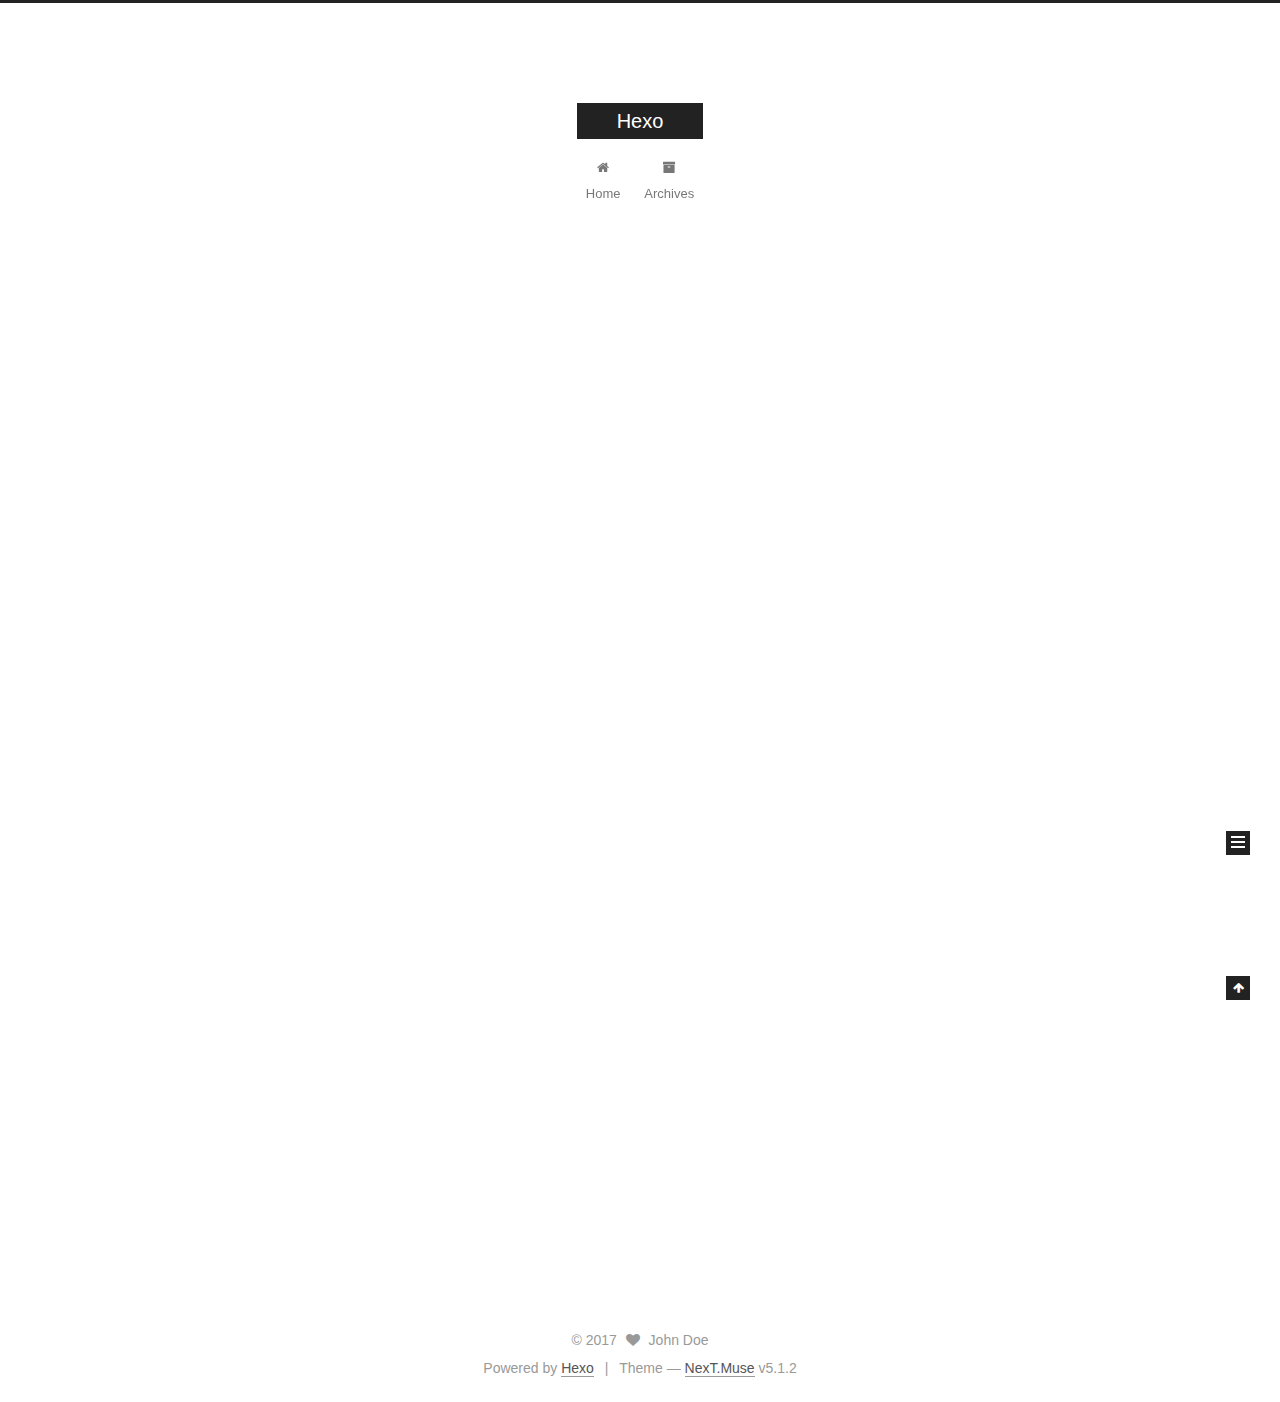
==== commit c535233a: "Site updated: 2017-09-23 23:17:47" ====
--- a/index.html
+++ b/index.html
@@ -171,7 +171,7 @@
             
               <i class="menu-item-icon fa fa-fw fa-home"></i> <br />
             
-            Startseite
+            Home
           </a>
         </li>
       
@@ -181,7 +181,7 @@
             
               <i class="menu-item-icon fa fa-fw fa-archive"></i> <br />
             
-            Archiv
+            Archives
           </a>
         </li>
       
@@ -247,7 +247,7 @@
                 <i class="fa fa-calendar-o"></i>
               </span>
               
-                <span class="post-meta-item-text">Veröffentlicht am</span>
+                <span class="post-meta-item-text">Posted on</span>
               
               <time title="Post created" itemprop="dateCreated datePublished" datetime="2017-09-23T22:51:41+08:00">
                 2017-09-23
@@ -379,7 +379,7 @@
               <a href="/archives/">
             
                 <span class="site-state-item-count">1</span>
-                <span class="site-state-item-name">Artikel</span>
+                <span class="site-state-item-name">posts</span>
               </a>
             </div>
           
@@ -434,7 +434,7 @@
 </div>
 
 
-  <div class="powered-by">Erstellt mit  <a class="theme-link" href="https://hexo.io">Hexo</a></div>
+  <div class="powered-by">Powered by <a class="theme-link" href="https://hexo.io">Hexo</a></div>
 
   <span class="post-meta-divider">|</span>
 
--- a/css/main.css
+++ b/css/main.css
@@ -1818,7 +1818,7 @@
   width: 4px;
   height: 4px;
   border-radius: 50%;
-  background: #3bc32b;
+  background: #0d69b6;
 }
 .links-of-blogroll {
   font-size: 13px;
